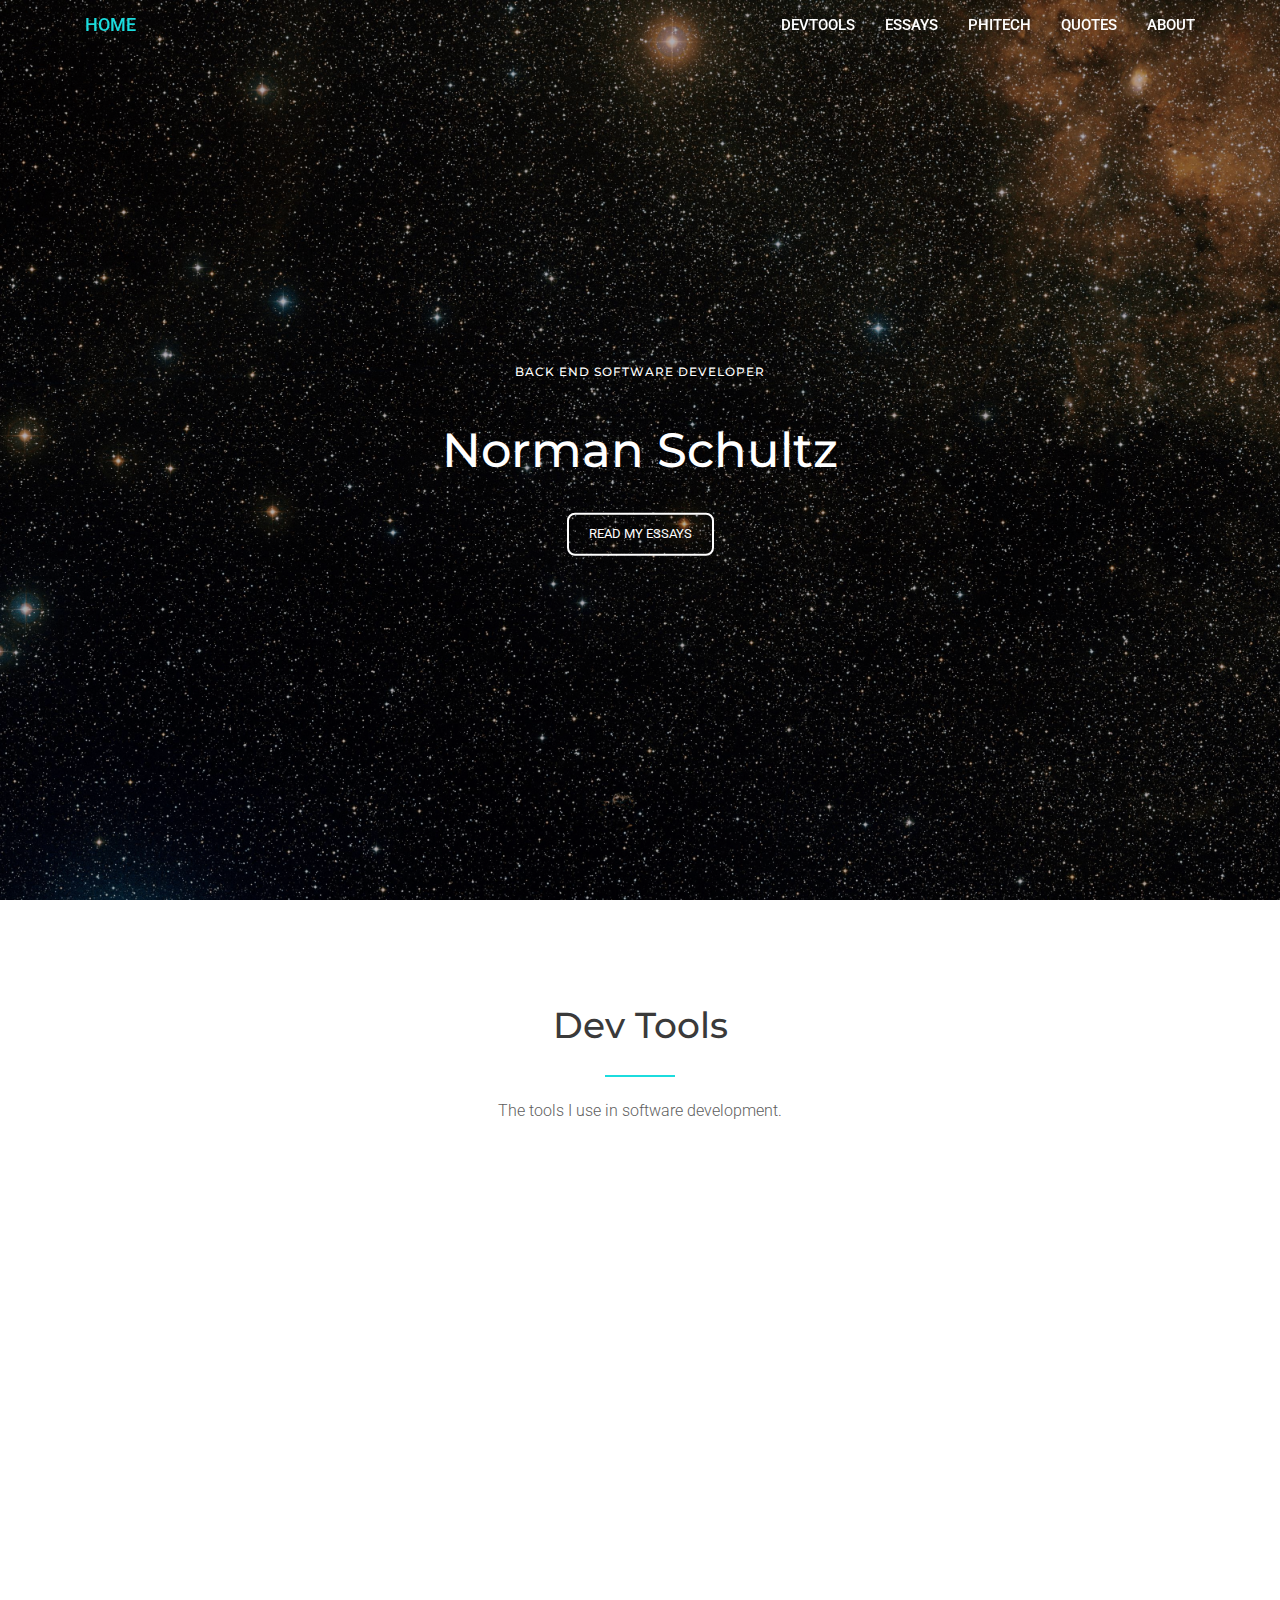
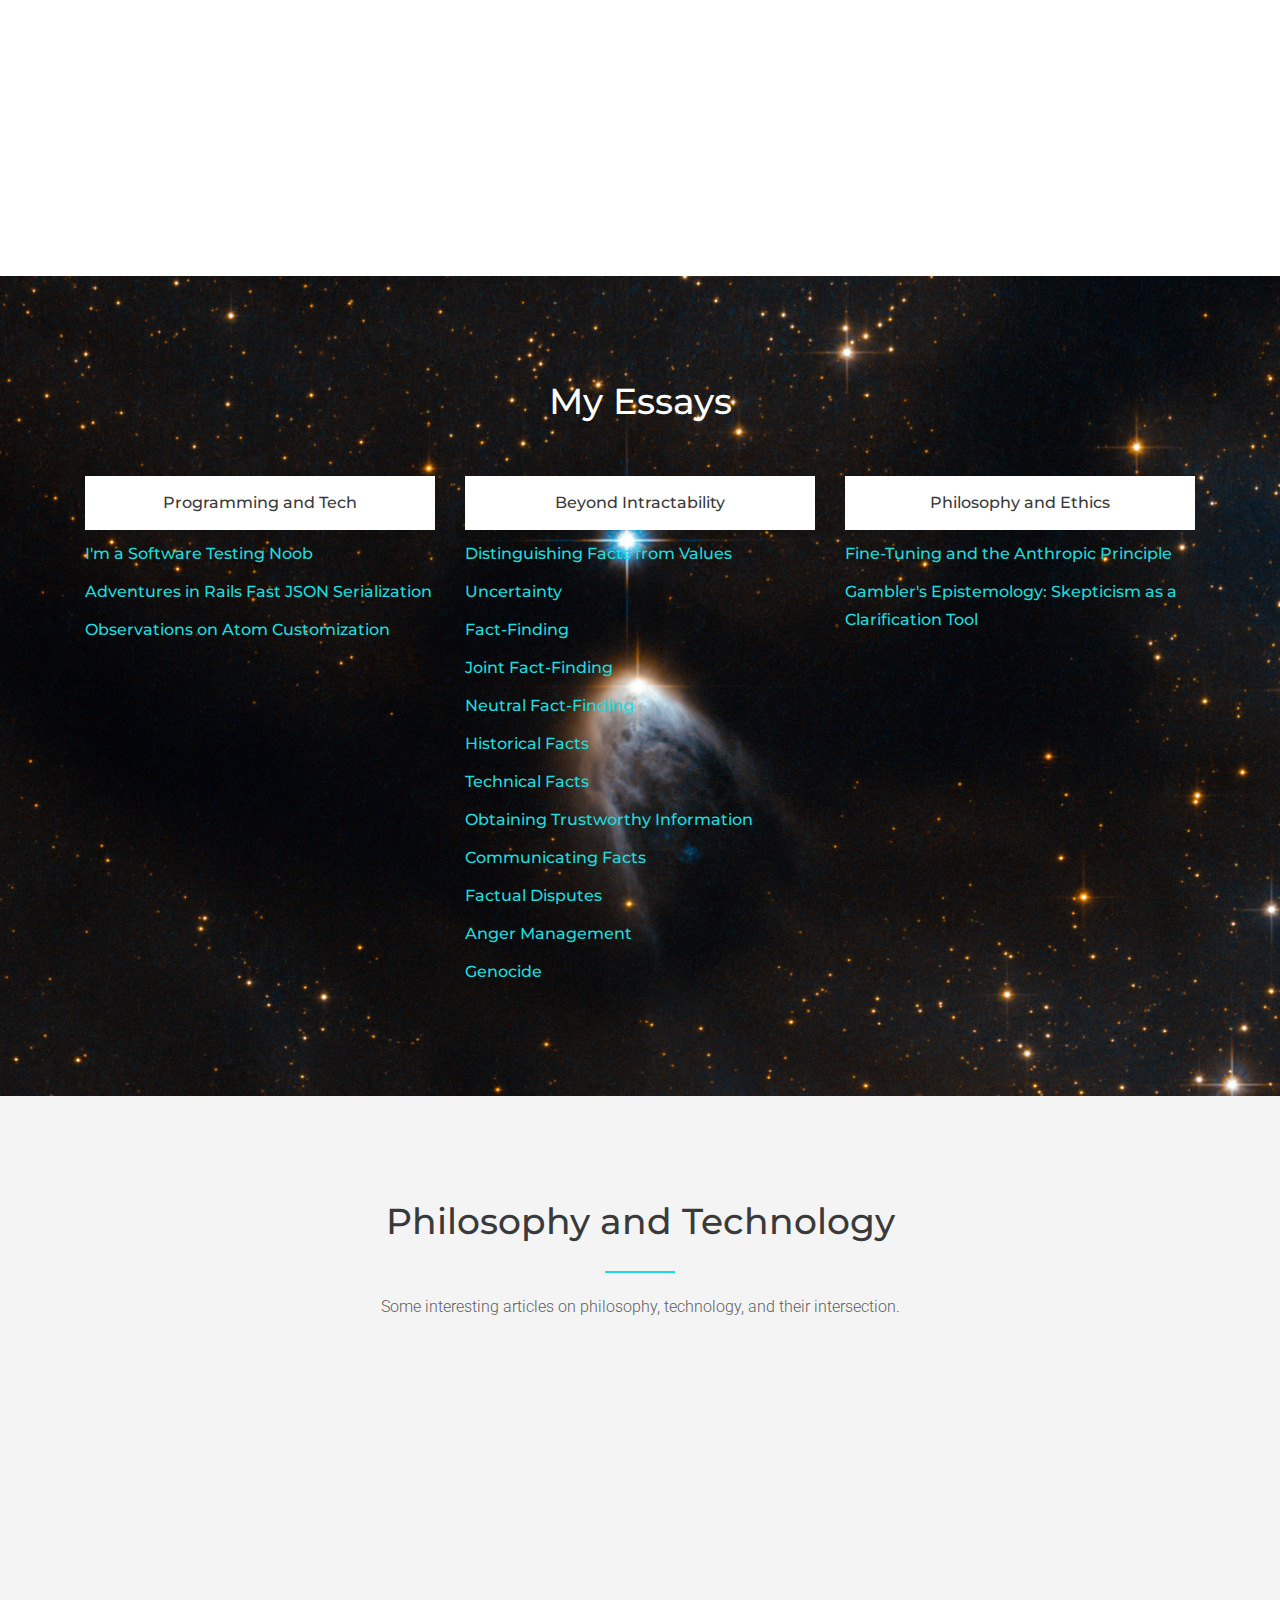
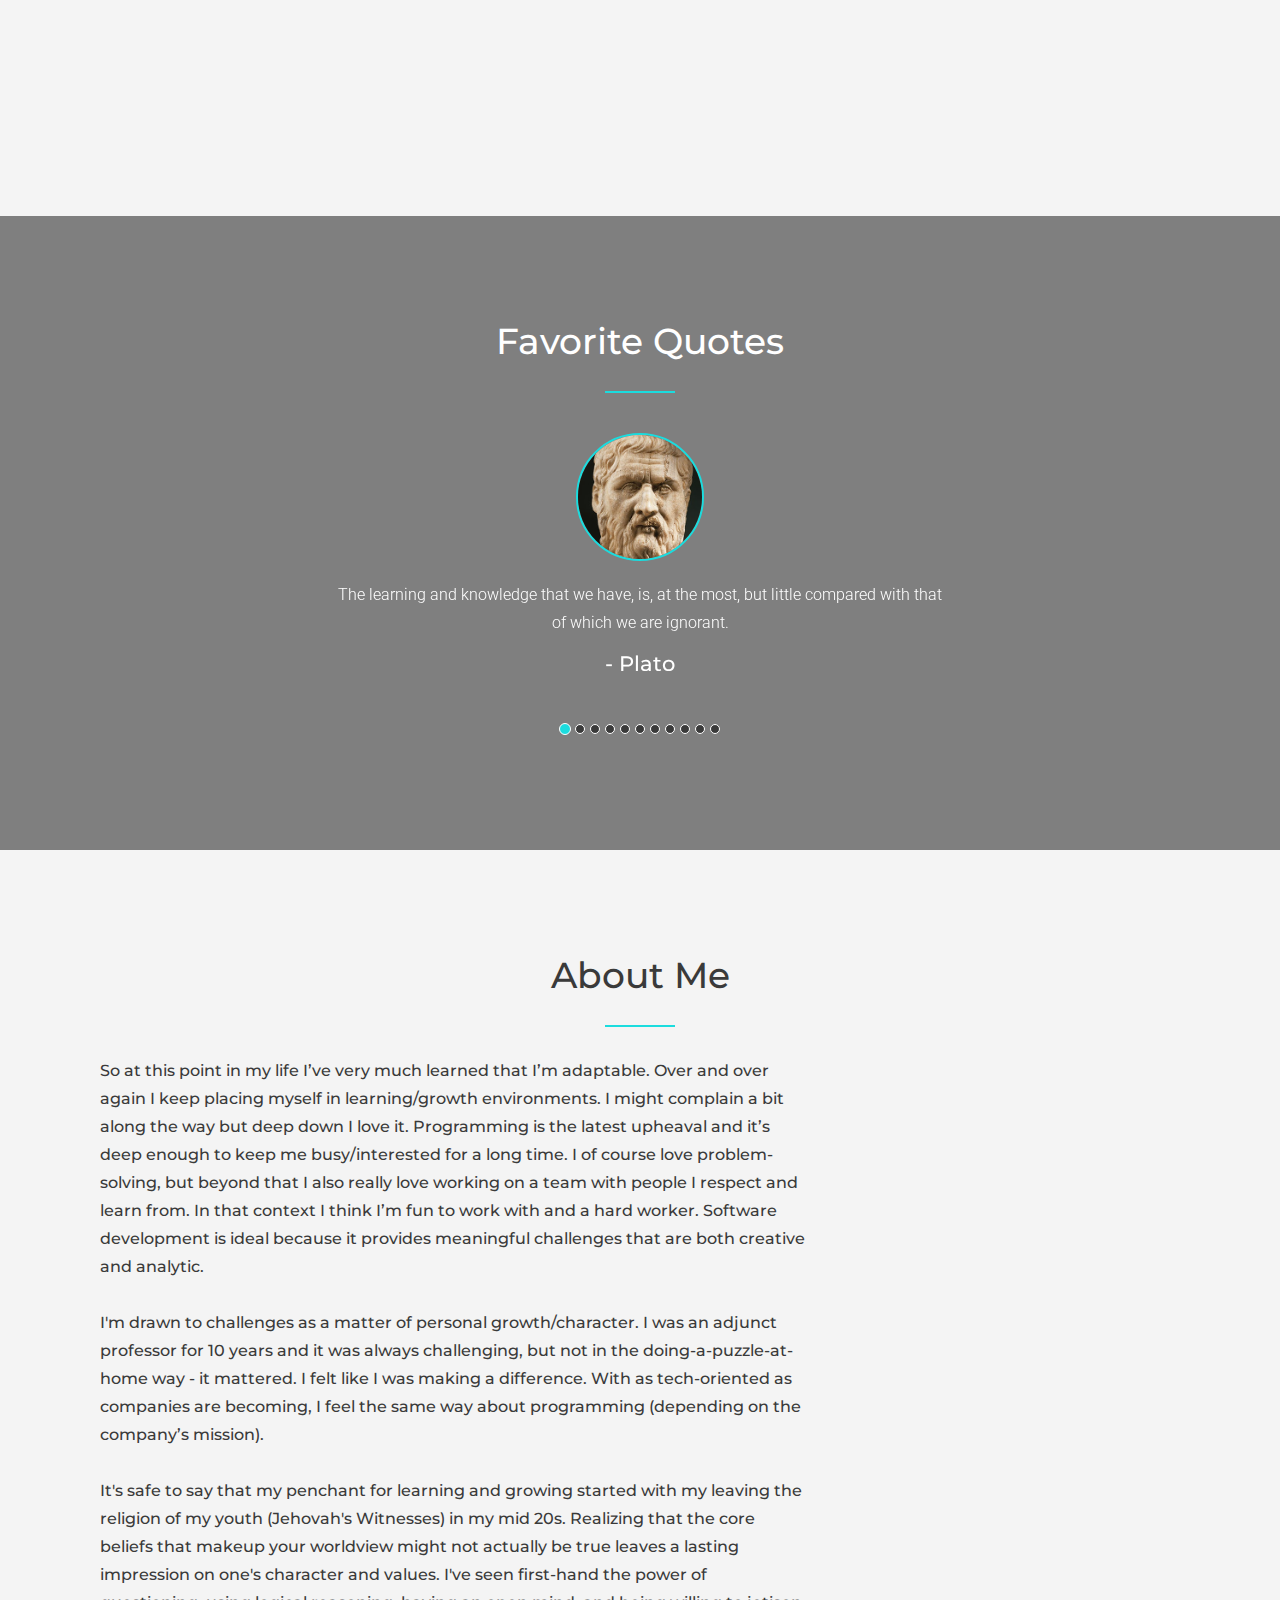
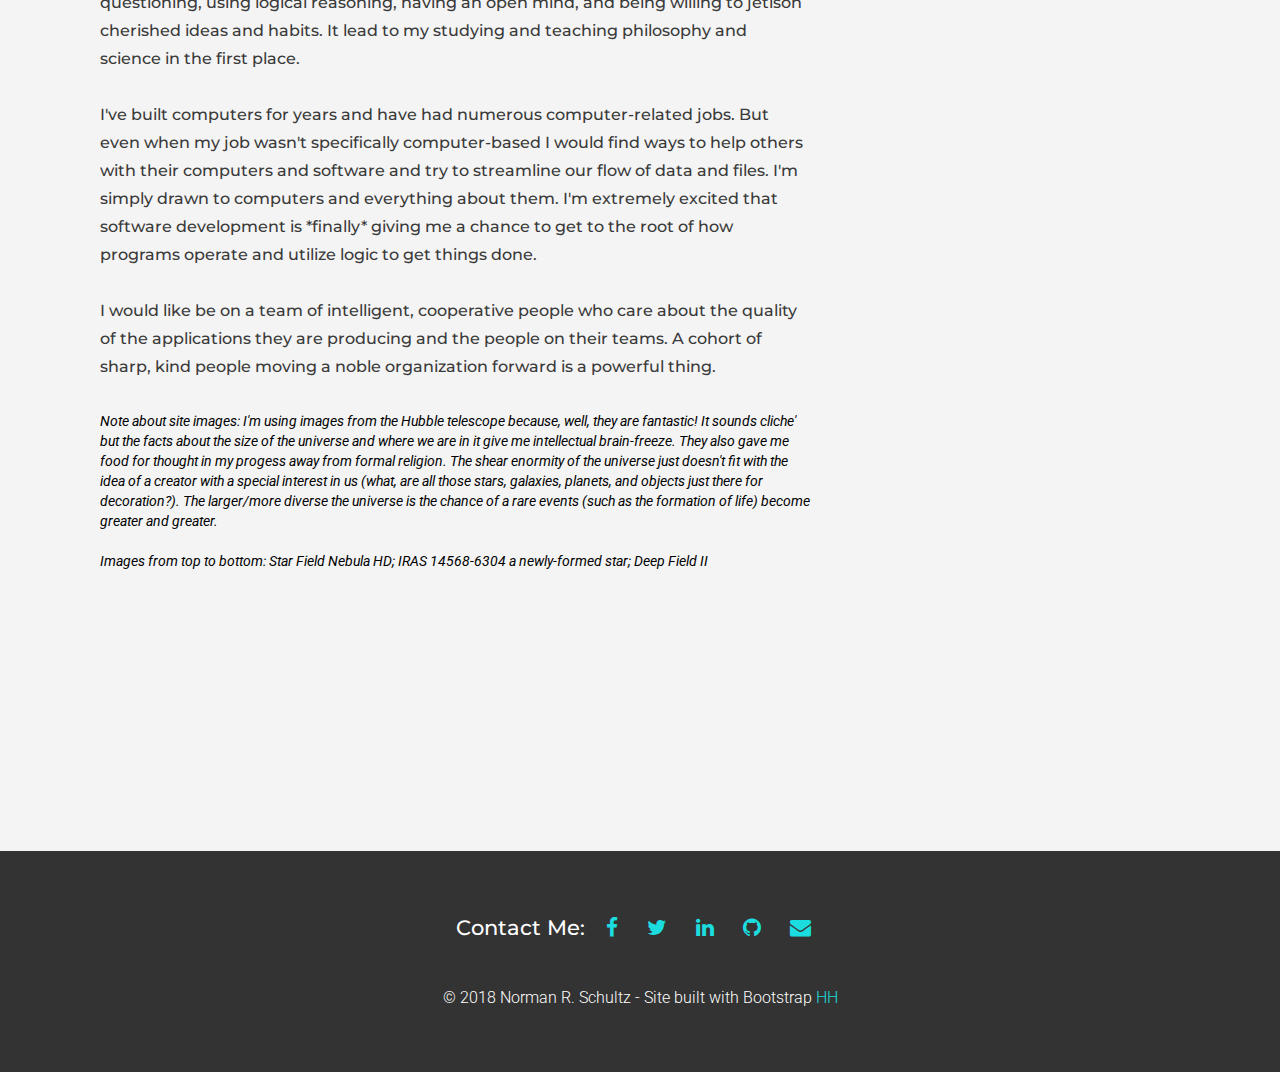
==== index.html @ 17f00b4a "Update index.html" ====
<!DOCTYPE html>
<html lang="en">
  <head>
    <meta charset="utf-8">
    <meta http-equiv="X-UA-Compatible" content="IE=edge">
    <meta name="viewport" content="width=device-width, initial-scale=1">
    <meta name="format-detection" content="telephone=no">
    <!-- The above 3 meta tags *must* come first in the head; any other head content must come *after* these tags -->
    <title>Norman Schultz</title>
    <link rel="apple-touch-icon" sizes="180x180" href="favicon/n.ico">
    <link rel="icon" type="image/png" sizes="32x32" href="favicon/n.ico">
    <link rel="icon" type="image/png" sizes="16x16" href="favicon/n.ico">
    <link rel="manifest" href="favicon/site.webmanifest">
    <link rel="mask-icon" href="favicon/safari-pinned-tab.svg" color="#5bbad5">
    <link rel="shortcut icon" href="favicon/n.ico">
    <meta name="msapplication-TileColor" content="#da532c">
    <meta name="msapplication-config" content="favicon/browserconfig.xml">
    <meta name="theme-color" content="#ffffff">
    <link href="css/bootstrap.min.css" rel="stylesheet">
    <link href="css/styles.css" rel="stylesheet">
    <link href="css/custom.css" rel="stylesheet">
    <link href="https://fonts.googleapis.com/css?family=Montserrat:300,400,500,600,700%7cRoboto:300,400" rel="stylesheet">
    <link href="https://maxcdn.bootstrapcdn.com/font-awesome/4.7.0/css/font-awesome.min.css" rel="stylesheet" integrity="sha384-wvfXpqpZZVQGK6TAh5PVlGOfQNHSoD2xbE+QkPxCAFlNEevoEH3Sl0sibVcOQVnN" crossorigin="anonymous">
    <link rel="stylesheet" href="https://cdnjs.cloudflare.com/ajax/libs/animate.css/3.5.2/animate.min.css">
    <!-- HTML5 shim and Respond.js for IE8 support of HTML5 elements and media queries -->
    <!-- WARNING: Respond.js doesn't work if you view the page via file:// -->
    <!--[if lt IE 9]>
    <script src="https://oss.maxcdn.com/html5shiv/3.7.3/html5shiv.min.js"></script>
    <script src="https://oss.maxcdn.com/respond/1.4.2/respond.min.js"></script>
    <![endif]-->
  </head>
  <body>
    <nav class="navbar navbar-inverse navbar-fixed-top">
      <div class="container">
        <!-- Brand and toggle get grouped for better mobile display -->
        <div class="navbar-header">
          <button type="button" class="navbar-toggle collapsed" data-toggle="collapse" data-target="#bs-example-navbar-collapse-1" aria-expanded="false">
          <span class="sr-only">Toggle navigation</span>
          <span class="icon-bar"></span>
          <span class="icon-bar"></span>
          <span class="icon-bar"></span>
          </button>
          <a class="navbar-brand active" id="homelink" href="#banner"> HOME</a>
        </div>
        <!-- Collect the nav links, forms, and other content for toggling -->
        <div class="collapse navbar-collapse" id="bs-example-navbar-collapse-1">
          <ul class="nav navbar-nav navbar-right">
            <li><a href="#dev">DevTools</a></li>
            <li><a href="#work">Essays</a></li>
            <li><a href="#PhiTech">PhiTech</a></li>
            <li><a href="#quotes">Quotes</a></li>
            <li><a href="#about">About</a></li>
          </ul>
        </div>
        <!-- /.navbar-collapse -->
      </div>
      <!-- /.container -->
    </nav>
    <span id="banner"></span>
    <section class="banner">
      <div class="jumbotron">
        <div class="container">
          <div class="content">
            <h5>Back end software developer</h5>
            <h1>Norman Schultz</h1>
            <a href="#work" class="btn btn-outline">Read My Essays</a>
          </div>
        </div>
      </div>
    </section>
    <span class="anchor" id="dev"></span>
    <section class="services">
      <div class="container padding-2x">
        <div class="row text-wrap">
          <div class="col-sm-12">
            <h3 class="text-center">Dev Tools</h3>
            <hr>
            <p class="text-center">The tools I use in software development.
            </p>
          </div>
        </div>
        <div class="row service-boxes">
          <div class="col-sm-12 col-md-6 col-lg-3">
            <div class="box wow fadeInUp" data-wow-duration="400ms" data-wow-offset="10">
              <img class="imgicon" src="images/minitest.png" alt="Minitest"/>
              <h6><a href="https://github.com/seattlerb/minitest" target="_blank">Minitest</a></h6>
              <p>The underrated underdog of ruby testing frameworks. Minitest is surprisingly flexible and powerful.</p>
            </div>
          </div>
          <div class="col-sm-12 col-md-6 col-lg-3">
            <div class="box wow fadeInUp" data-wow-duration="800ms" data-wow-offset="10">
              <img class="imgicon" src="images/ruby.png" alt="Ruby"/>
              <h6><a href="https://www.ruby-lang.org/en/" target="_blank">Ruby</a></h6>
              <p>My first programming language (well, after BASIC but that was a very long time ago...)</p>
            </div>
          </div>
          <div class="col-sm-12 col-md-6 col-lg-3">
            <div class="box wow fadeInUp" data-wow-duration="1.2s" data-wow-offset="10">
              <img class="imgicon" src="images/rails.png" alt="Rails"/>
              <h6><a href="https://rubyonrails.org/" target="_blank">Rails</a></h6>
              <p>The web development framework much-loved by startups for medium-scale web apps.</p>
            </div>
          </div>
          <div class="col-sm-12 col-md-6 col-lg-3">
            <div class="box wow fadeInUp" data-wow-duration="1.6s" data-wow-offset="10">
              <img class="imgicon" src="images/javascript.png" alt="JavaScript"/>
              <h6><a href="https://www.javascript.com/" target="_blank">JavaScript</a></h6>
              <p>The easily-published, ubiquitous Swiss Army knife of programming languages.</p>
            </div>
          </div>
          <div class="col-sm-12 col-md-6 col-lg-3">
            <div class="box wow fadeInUp" data-wow-duration="1.6s" data-wow-offset="10">
              <img class="imgicon" src="images/github.png" alt="GitHub"/>
              <h6><a href="https://github.com/" target="_blank">GitHub</a></h6>
              <p>The place to collaborate and deploy programming projects. Sharing is caring.</p>
            </div>
          </div>
          <div class="col-sm-12 col-md-6 col-lg-3">
            <div class="box wow fadeInUp" data-wow-duration="1.6s" data-wow-offset="10">
              <img class="imgicon" src="images/stackoverflow.png" alt="StackOverflow"/>
              <h6><a href="https://stackoverflow.com/" target="_blank">Stack Overflow</a></h6>
              <p>An insane amount of answers and tips on coding methodology.</p>
            </div>
          </div>
          <div class="col-sm-12 col-md-6 col-lg-3">
            <div class="box wow fadeInUp" data-wow-duration="1.6s" data-wow-offset="10">
              <img class="imgicon" src="images/vscodebw.png" alt="VS Code"/>
              <h6><a href="https://code.visualstudio.com/" target="_blank">VS Code</a></h6>
              <p>My choice of source-code editors. Highly customizable and fast.</p>
            </div>
          </div>
          <div class="col-sm-12 col-md-6 col-lg-3">
            <div class="box wow fadeInUp" data-wow-duration="1.6s" data-wow-offset="10">
              <img class="imgicon" src="images/slack.png" alt="Slack"/>
              <h6><a href="https://slack.com/" target="_blank">Slack</a></h6>
              <p>You don't email, text, or message programmers - you "slack" them.</p>
            </div>
          </div>
        </div>
      </div>
    </section>
    <span class="anchor" id="work"></span>
    <section class="work">
      <div class="container padding-2x">
        <div class="row text-wrap">
          <div class="col-sm-12">
            <h3 class="text-center white">My Essays</h3>
          </div>
        </div>
        <div class="row work-items">
          <div class="col-md-6 col-lg-4">
            <div class="fillheader" >
            <h6 style="background-color: white;">Programming and Tech</h6>
            </div>
            <h6><a href="https://medium.com/@normanrs/im-a-software-testing-noob-f36ada579aef" target="_blank">I'm a Software Testing Noob </a></h6>
            <h6><a href="https://medium.com/@normanrs/adventures-in-rails-fast-json-serialization-90aa096f5e4a" target="_blank">Adventures in Rails Fast JSON Serialization </a></h6>
            <h6><a href="https://medium.com/@normanrs/observations-on-atom-customization-e033826d2c67" target="_blank">Observations on Atom Customization </a></h6>
          </div>
          <div class="col-md-6 col-lg-4">
            <div class="fillheader">
            <h6 style="background-color: white;">Beyond Intractability</h6>
            </div>
            <h6><a href="https://www.beyondintractability.org/essay/facts_values" target="_blank">Distinguishing Facts from Values </a></h6>
            <h6><a href="https://www.beyondintractability.org/essay/fact_finding_limits" target="_blank">Uncertainty </a></h6>
            <h6><a href="https://www.beyondintractability.org/essay/fact-finding" target="_blank">Fact-Finding </a></h6>
            <h6><a href="https://www.beyondintractability.org/essay/joint-fact-finding" target="_blank">Joint Fact-Finding </a></h6>
            <h6><a href="https://www.beyondintractability.org/essay/neutral-fact-finding" target="_blank">Neutral Fact-Finding </a></h6>
            <h6><a href="https://www.beyondintractability.org/essay/historical-facts" target="_blank">Historical Facts </a></h6>
            <h6><a href="https://www.beyondintractability.org/essay/technical_facts%20" target="_blank">Technical Facts </a></h6>
            <h6><a href="https://www.beyondintractability.org/essay/obtaining-trustworthy-info" target="_blank">Obtaining Trustworthy Information </a></h6>
            <h6><a href="https://www.beyondintractability.org/essay/communicating-facts" target="_blank">Communicating Facts </a></h6>
            <h6><a href="https://www.beyondintractability.org/essay/factual_disputes" target="_blank">Factual Disputes </a></h6>
            <h6><a href="https://www.beyondintractability.org/coreknowledge/anger-management" target="_blank">Anger Management </a></h6>
            <h6><a href="https://www.beyondintractability.org/essay/war_crimes_genocide" target="_blank">Genocide </a></h6>
          </div>
          <div class="col-md-6 col-lg-4">
            <div class="fillheader">
            <h6 style="background-color: white;">Philosophy and Ethics</h6>
            </div>
            <h6><a href="https://fliphtml5.com/vxfu/elik" target="_blank">Fine-Tuning and the Anthropic Principle </a></h6>
            <h6><a href="docs/schultz_gamblers_epistemology.pdf" target="_blank">Gambler's Epistemology: Skepticism as a Clarification Tool</a></h6>
          </div>
        </div>
      </div>
    </section>
    <span class="anchor" id="PhiTech"></span>
    <section class="team">
      <div class="container padding-2x">
        <div class="row text-wrap">
          <div class="col-sm-12">
            <h3 class="text-center">Philosophy and Technology</h3>
            <hr>
            <p class="text-center">Some interesting articles on philosophy, technology, and their intersection.
            </p>
          </div>
        </div>
        <div class="row team-boxes">
          <div class="col-sm-12 col-md-6 col-lg-3">
            <div class="box wow fadeInUp" data-wow-duration="400ms" data-wow-offset="10">
              <img src="images/bigdata.jpg" alt="Earth Science" />
              <h6>Privacy and Big Data</h6>
              <p><a href="https://plato.stanford.edu/entries/it-privacy/" target="_blank">Privacy and Information Technology</a><i> Standford Encyclopedia of Philosophy</i><br>
                <a href="https://scholarship.law.upenn.edu/faculty_scholarship/1716/" target="_blank">Protecting One's Own Privacy in a Big Data Economy</a><i> Anita L. Allen, University of Pennsylvania Carey Law School</i><br>
                <a href="https://www.philosophytalk.org/blog/end-privacy" target="_blank">The End of Privacy</a><i> Kenneth Taylor, Stanford University</i>
              </p>
            </div>
          </div>
          <div class="col-sm-12 col-md-6 col-lg-3">
            <div class="box wow fadeInUp" data-wow-duration="800ms" data-wow-offset="10">
              <img src="images/algorithm2.jpg" alt="Earth Science" />
              <h6>Algorithms</h6>
              <p><a href="https://www.vox.com/technology/2018/10/1/17882340/how-algorithms-control-your-life-hannah-fry" target="_blank">How algorithms are controlling your life</a><i> Sean Illing, Vox</i><br>
                <a href="https://www.philosophytalk.org/blog/ethics-algorithms" target="_blank">The Ethics of Algorithms</a><i> Kenneth Taylor, Stanford University</i>
                <a href="https://hbr.org/2020/10/algorithms-are-making-economic-inequality-worse" target="_blank">Algorithms Are Making Economic Inequality Worse</a><i> Mike Walsh, Harvard Business Review</i>
              </p>
            </div>
          </div>
          <div class="col-sm-12 col-md-6 col-lg-3">
            <div class="box wow fadeInUp" data-wow-duration="1.2s" data-wow-offset="10">
              <img src="images/intproperty.jpg" alt="Ethics" />
              <h6>Intellectual Property</h6>
              <p><a href="https://plato.stanford.edu/entries/intellectual-property/" target="_blank">Intellectual Property</a><i> Standford Encyclopedia of Philosophy</i><br>
                <a href="https://www.gnu.org/philosophy/not-ipr.en.html" target="_blank">Did You Say “Intellectual Property”? It's a Seductive Mirage</a><i> Richard M. Stallman, GNU.org</i>
              </p>
            </div>
          </div>
          <div class="col-sm-12 col-md-6 col-lg-3">
            <div class="box wow fadeInUp" data-wow-duration="1.6s" data-wow-offset="10">
              <img src="images/other.jpg" alt="Philosophy of Religion" />
              <h6>Misc Philosophy and Tech</h6>
              <p><a href="https://www.vox.com/the-highlight/2019/10/1/20887003/tech-technology-evolution-natural-inevitable-ethics" target="_blank">The biggest lie tech people tell themselves — and the rest of us</a><i> Rose Eveleth, Vox</i><br>
                <a href="https://www.theatlantic.com/technology/archive/2017/03/aristotle-computer/518697/" target="_blank">How Aristotle Created the Computer</a><i> Chris Dixon, The Atlantic</i>
              </p>
            </div>
          </div>
        </div>
      </div>
    </section>
    <span class="anchor" id="quotes"></span>
    <section class="testimonials">
      <div id="carousel-testimonials" class="carousel slide" data-ride="carousel">
        <div class="container-fluid padding-2x">
          <!-- Wrapper for slides -->
          <div class="row">
            <div class="col-xs-12">
              <h3 class="text-center">Favorite Quotes</h3>
              <hr>
            </div>
          </div>
          <div class="row">
            <div class="col-xs-10 col-xs-offset-1 col-sm-6 col-sm-offset-3">
              <div class="carousel-inner">
                <div class="item active">
                  <div class="carousel-content">
                    <img src="images/plato.jpg" alt="Plato" height="200" width="200" />
                    <p>The learning and knowledge that we have, is, at the most, but little compared with that of which we are ignorant.
                    </p>
                    <h5>- Plato</h5>
                  </div>
                </div>
                <div class="item">
                  <div class="carousel-content">
                    <img src="images/shaw.jpg" alt="Shaw" height="200" width="200" />
                    <p>The fact that a believer is happier than a skeptic is no more to the point than the fact that a drunken man is happier than a sober one.
                    </p>
                    <h5>- George Bernard Shaw</h5>
                  </div>
                </div>
                <div class="item">
                  <div class="carousel-content">
                    <img src="images/carroll.jpg" alt="Carroll" height="200" width="200" />
                    <p>Alice came to a fork in the road. "Which road do I take?" Cheshire Cat:"Where do you want to go?" "I don't know." "Then, it doesn't matter."
                    </p>
                    <h5>- Lewis Carroll</h5>
                  </div>
                </div>
                <div class="item">
                  <div class="carousel-content">
                    <img src="images/ockham.jpg" alt="Ockham" height="200" />
                    <p>It is vain to do with more what can be done with fewer. <div class="invisible"> spacer spacer spacer spacer spacer spacer spacer spacer spacer</div>
                    </p>
                    <h5>- William of Ockham</h5>
                  </div>
                </div>
                <div class="item">
                  <div class="carousel-content">
                    <img src="images/murrow.jpg" alt="Murrow" height="200" />
                    <p>The obscure we see eventually. The completely obvious, it seems, takes longer. <div class="invisible"> spacer spacer spacer spacer spacer spacer spacer spacer spacer</div>
                    </p>
                    <h5>- Edward R. Murrow</h5>
                  </div>
                </div>
                <div class="item">
                  <div class="carousel-content">
                    <img src="images/camus.jpg" alt="Camus" height="200" />
                    <p>The evil that is in the world almost always comes of ignorance, and good intentions may do as much harm as malevolence if they lack understanding.
                    </p>
                    <h5>- Albert Camus</h5>
                  </div>
                </div>
                <div class="item">
                  <div class="carousel-content">
                    <img src="images/galileo.jpg" alt="Galileo" height="200" />
                    <p>In questions of science, the authority of a thousand is not worth the humble reasoning of a single individual.
                    </p>
                    <h5>- Galileo Galilei</h5>
                  </div>
                </div>
                <div class="item">
                  <div class="carousel-content">
                    <img src="images/barry.jpg" alt="Barry" height="200" />
                    <p>In fact, when you get right down to it, almost every explanation Man came up with for *anything* until about 1926 was stupid.
                    </p>
                    <h5>- Dave Barry</h5>
                  </div>
                </div>
                <div class="item">
                  <div class="carousel-content">
                    <img src="images/gould.jpg" alt="Gould" height="200" />
                    <p>You can't prove by reason that an argument is hilarious. <div class="invisible"> spacer spacer spacer spacer spacer spacer spacer spacer spacer</div>
                    </p>
                    <h5>- Tim Gould</h5>
                  </div>
                </div>
                <div class="item">
                  <div class="carousel-content">
                    <img src="images/zen.jpg" alt="Zen" height="200" />
                    <p>Before enlightenment - chop wood, carry water. After enlightenment - chop wood, carry water. <div class="invisible"> spacer spacer spacer spacer spacer spacer</div>
                    </p>
                    <h5>- Zen proverb</h5>
                  </div>
                </div>
                <div class="item">
                  <div class="carousel-content">
                    <img src="images/russel.jpg" alt="Russell" height="200" />
                    <p>Fear is the main source of superstition, and one of the main sources of cruelty. To conquer fear is the beginning of wisdom.
                    </p>
                    <h5>- Bertrand Russell</h5>
                  </div>
                </div>
                <!-- Indicators -->
                <ol class="carousel-indicators">
                  <li data-target="#carousel-testimonials" data-slide-to="0" class="active"></li>
                  <li data-target="#carousel-testimonials" data-slide-to="1"></li>
                  <li data-target="#carousel-testimonials" data-slide-to="2"></li>
                  <li data-target="#carousel-testimonials" data-slide-to="3"></li>
                  <li data-target="#carousel-testimonials" data-slide-to="4"></li>
                  <li data-target="#carousel-testimonials" data-slide-to="5"></li>
                  <li data-target="#carousel-testimonials" data-slide-to="6"></li>
                  <li data-target="#carousel-testimonials" data-slide-to="7"></li>
                  <li data-target="#carousel-testimonials" data-slide-to="8"></li>
                  <li data-target="#carousel-testimonials" data-slide-to="9"></li>
                  <li data-target="#carousel-testimonials" data-slide-to="10"></li>
                </ol>
              </div>
            </div>
          </div>
        </div>
      </div>
    </section>
    <span class="anchor" id="about"></span>
    <section class="contact">
      <div class="container padding-2x">
        <div class="row text-wrap">
          <div class="col-sm-12">
            <h3 class="text-center">About Me</h3>
            <hr>
          </div>
        </div>
        <div class="row">
          <div class="col-sm-12">
            <div class="col-md-8 about">
              <h6>So at this point in my life I’ve very much learned that I’m adaptable. Over and over again I keep placing myself in learning/growth environments. I might complain a bit along the way but deep down I love it. Programming is the latest upheaval and it’s deep enough to keep me busy/interested for a long time.
                 I of course love problem-solving, but beyond that I also really love working on a team with people I respect and learn from. In that context I think I’m fun to work with and a hard worker. Software development is ideal because it provides meaningful challenges that are both creative and analytic.
                 <br><br>
                 I'm drawn to challenges as a matter of personal growth/character. I was an adjunct professor for 10 years and it was always challenging, but not in the doing-a-puzzle-at-home way - it mattered. I felt like I was making a difference. With as tech-oriented as companies are becoming, I feel the same way about programming (depending on the company’s mission).
                 <br><br>
                 It's safe to say that my penchant for learning and growing started with my leaving the religion of my youth (Jehovah's Witnesses) in my mid 20s. Realizing that the core beliefs that makeup your worldview might not actually be true leaves a lasting impression on one's character and values. I've seen first-hand the power of questioning, using logical reasoning, having an open mind, and being willing to jetison cherished ideas and habits. It lead to my studying and teaching philosophy and science in the first place.
                 <br><br>
                 I've built computers for years and have had numerous computer-related jobs. But even when my job wasn't specifically computer-based I would find ways to help others with their computers and software and try to streamline our flow of data and files. I'm simply drawn to computers and everything about them. I'm extremely excited that software development is *finally* giving me a chance to get to the root of how programs operate and utilize logic to get things done. <br></br>
                 I would like be on a team of intelligent, cooperative people who care about the quality of the applications they are producing and the people on their teams. A cohort of sharp, kind people moving a noble organization forward is a powerful thing. <br></h6><br>
                 <i class="about">Note about site images: I'm using images from the Hubble telescope because, well, they are fantastic! It sounds cliche' but the facts about the size of the universe and where we are in it give me intellectual brain-freeze. They also gave me food for thought in my progess away from formal religion. The shear enormity of the universe just doesn't fit with the idea of a creator with a special interest in us (what, are all those stars, galaxies, planets, and objects just there for decoration?). The larger/more diverse the universe is the chance of a rare events (such as the formation of life) become greater and greater.
                 <br><br>
                 Images from top to bottom: Star Field Nebula HD; IRAS 14568-6304 a newly-formed star; Deep Field II</i>
            </div>
            <div class="col-md-4">
              <div class="box wow fadeIn" data-wow-duration="1.0s" >
                <img src="images/norm-n-laura1.jpg" alt="Norm and Laura" />
                <p>Me and Laura</p>
              </div>
              <div class="box wow fadeIn" data-wow-duration="1.0s" >
                <img src="images/nremington.jpg" alt="Remington Rand Computer" />
                <p>Deutsches Museum in Munich</p>
              </div>
              <div class="box wow fadeIn" data-wow-duration="1.0s" >
                <img src="images/ns_rioja.jpg" alt="Rioja Wine Cellar" />
                <p>Wine Cellar in Rioja, Spain</p>
              </div>
            </div>
          </div>
        </div>
      </div>
    </section>
    <section class="footer">
      <div class="container">
        <div class="row">
          <div class="col-xs-12">
            <ul class="list-inline text-center margin-bottom">
              <li><h5 class="white">Contact Me: </h5></li>
              <li><a href="https://www.facebook.com/normanrs"><i class="fa fa-facebook"></i></a></li>
              <li><a href="https://twitter.com/normanrs"><i class="fa fa-twitter"></i></a></li>
              <li><a href="https://www.linkedin.com/in/normanrschultz/"><i class="fa fa-linkedin"></i></a></li>
              <li><a href="https://github.com/normanrs"><i class="fa fa-github"></i></a></li>
              <li><a href="mailto:normanrs@live.com"><i class="fa fa-envelope"></i></a></li>
            </ul>
            <p class="text-center">© 2018 Norman R. Schultz - Site built with Bootstrap <a href="http://hh-themes.com/" target="_blank">HH</a></p>
          </div>
        </div>
      </div>
      <div id="back-to-top"><i class="fa fa-arrow-circle-up"></i></div>
    </section>
    <!-- jQuery (necessary for Bootstrap's JavaScript plugins) -->
    <script src="https://ajax.googleapis.com/ajax/libs/jquery/1.12.4/jquery.min.js"></script>
    <!-- Include all compiled plugins (below), or include individual files as needed -->
    <script src="js/bootstrap.min.js"></script>
    <script src="js/jquery.matchHeight.js"></script>
    <script src="js/custom.js"></script>
    <script src="js/wow.js"></script>
    <script>
      new WOW().init();
    </script>
  </body>
</html>
---- css/styles.css ----
/*--------------------------------------- GENERAL STYLES -----------------------------------------*/
* {
    box-sizing: border-box;
}
html, body, .banner {
    height: 100%;
    width: 100%;
}
body {
    font-family: 'Roboto', sans-serif;
    -webkit-font-smoothing: antialiased;
    overflow-x:hidden;
}
.fillheader {
  padding: 3px;
  text-align: center;
  background: white;
  color: black;
  font-size: 8px;
}
.container {
    max-width: 1140px;
}
a {
    color: #1bdcde;
    text-decoration: none;
    cursor: pointer;
}
a:hover {
    color: #1bdcde;
    text-decoration: underline;
}
a:visited, a:active, a:focus {
     color:#1bdcde;
}
p, li {
    font-size: 16px;
    line-height: 28px;
    font-weight: 300;
    color: #5e5e5e;
}
h1, h2, h3, h4, h5, h6 {
    margin: 10px 0;
    color: #3a3a3a;
    font-family: 'Montserrat', sans-serif;
}
h1 {
    font-size: 54px;
    line-height: 73px;
}
h2 {
    font-size: 48px;
    line-height: 65px;
}
h3 {
    font-size: 36px;
    line-height: 50px;
    margin: 0 0 25px 0;
}
h4 {
    font-size: 28px;
    line-height: 41px;
}
h5 {
    font-size: 21px;
    line-height: 33px;
}
h6 {
    font-size:16px;
    line-height:28px;
}
li {
    list-style-type: none;
}
img {
    width: 100%;
    height: auto;
}
.btn {
    background: #1bdcde;
    color: #ffffff;
    border-radius: 8px;
    padding: 10px 20px;
    font-size: 13px;
    text-transform: uppercase;
    transition:all 300ms ease-out;
}
.btn:hover {
    color: #ffffff;
    background: #1bdcde;
}
.btn:visited, .btn:active, .btn:focus {
     color:#ffffff;
}
.btn-outline {
    border: 2px solid #ffffff;
    background: transparent;
    color: #ffffff;
}
.btn-outline:hover {
    background: #fff;
    color: #1bdcde;
}
.btn-outline:visited, .btn-outline:active, .btn-outline:focus {
     color: #ffffff;
}
hr {
    height: 2px;
    width: 70px;
    text-align: center;
    position: relative;
    background: #1bdcde;
    margin: 0 auto;
    margin-bottom: 0px;
    margin-bottom: 20px;
    border: 0;
}
#back-to-top {
    position: fixed;
    bottom: 0;
    right: 0;
    display: inline-block;
    padding: 1em;
    margin: 1em;
}
#back-to-top i {
    font-size: 48px;
    color: #1bdcde;
    -webkit-transition: all 300ms ease-out;
    -moz-transition: all 300ms ease-out;
    -ms-transition: all 300ms ease-out;
    -o-transition: all 300ms ease-out;
    transition: all 300ms ease-out;
    opacity: .6;
}
#back-to-top i:hover {
    color: #1bdcde;
    opacity: 1;
}
#back-to-top i:hover {
    cursor: pointer;
}
/*--------------------------------------- UTILITY CLASSES ----------------------------------------*/
.padding {
    padding-top: 50px;
    padding-bottom: 50px;
}
.padding-lg {
    padding-top: 75px;
    padding-bottom: 75px;
}
.padding-2x {
    padding-top: 100px;
    padding-bottom: 100px;
}
.padding-3x {
    padding-top: 150px;
    padding-bottom: 150px;
}
.noPadding {
    padding: 0!important;
}
.padding-top {
    padding-top: 50px;
}
.padding-bottom {
    padding-bottom: 50px;
}
.padding-top-2x {
    padding-top:100px;
}
.padding-bottom-2x {
    padding-bottom:100px;
}
.margin-bottom {
    margin-bottom:30px;
}
.anchor {
    display: block;
    height: 50px;
    /*same height as header*/
    margin-top: -50px;
    /*same height as header*/
    visibility: hidden;
}
.text-wrap {
    max-width:768px;
    margin:0 auto;
    display:block;
}
/*--------------------------------------- NAVIGATION ---------------------------------------------*/
nav.navbar-inverse {
    background: transparent;
    border-bottom: none;
}
nav .navbar-brand {
    color:#1bdcde!important;
}
nav .navbar-collapse {
    background: #3a3a3a;
}
nav a {
    font-size: 15px;
    -webkit-transition: all 0.3s ease;
    transition: all 0.3s ease;
    color: #fff!important;
    font-weight: 500;
    text-transform:uppercase;
}
nav.shrink {
    background: #fff;
}
nav.shrink .navbar-brand {
    color:#1bdcde!important;
}
nav.shrink .navbar-toggle {
    background:#1bdcde;
}
nav.shrink a {
    color:#535353!important;
}
nav a.active {
    color:#1bdcde!important;
}
/*--------------------------------------- BANNER -------------------------------------------------*/
.banner {
    background: url(../images/space.jpg) no-repeat center center;
    background-size: cover;
    box-shadow: 0px 0px 0px 2038px rgba(0, 0, 0, 0.30) inset;
    margin-bottom: 0;
}
.banner .jumbotron {
    padding: 0;
}
.banner .container {
    max-width:1100px;
}
.banner .content {
    position: absolute;
    top: 50%;
    left:50%;
    transform: translate(-50%, -50%);
    text-align:center;
    width:80%;
}
.banner .content h1 {
    font-size:36px;
    line-height:50px;
}
.banner .content h5 {
    display:none;
}
.banner .content h1, .banner .content h5 {
    color: #fff;
    margin-bottom:30px;
}
/*--------------------------------------- SERVICES -----------------------------------------------*/
.services .service-boxes {
    margin-top:25px;
}
.services .service-boxes .box {
    text-align:center;
    padding:30px;
    border:1px solid #dddddd;
    border-radius:4px;
    margin-bottom:30px;
}
.services .service-boxes .box .circle-icon {
    border: 2px solid #1bdcde;
    background:#1bdcde;
    color: #fff;
    width: 60px;
    height: 60px;
    border-radius: 50%;
    text-align: center;
    line-height: 60px;
    vertical-align: middle;
    margin-bottom: 30px;
    font-size: 32px;
}
/*--------------------------------------- WORK ---------------------------------------------------*/
.work {
  background: url(../images/hstarborn.jpg) no-repeat center center;
  background-size: cover;
}
.work .work-items {
    margin-top:25px;
    /* padding:15px; */
}
.work .item-wrap {
    position: relative;
    margin-bottom: 30px;
}
.work .item-wrap .overlay {
    position: absolute;
    left: 0;
    top: 0;
    width: 100%;
    height: 100%;
    opacity: 0;
    -moz-opacity: 0;
    filter: alpha(opacity=0);
    -webkit-transition: opacity 0.3s ease-in-out;
    -moz-transition: opacity 0.3s ease-in-out;
    -o-transition: opacity 0.3s ease-in-out;
    transition: opacity 0.3s ease-in-out;
    background: #1bdcde;
    background: rgba(27, 220, 222, .9);
}
.work .item-wrap:hover .overlay, .work .item-wrap:hover .link-icon {
    opacity: 1;
}
.work .item-wrap .link-icon {
    display: block;
    color: #fff;
    height: 30px;
    width: 30px;
    font-size: 18px;
    line-height: 30px;
    text-align: center;
    opacity: 0;
    -moz-opacity: 0;
    filter: alpha(opacity=0);
    -webkit-transition: opacity 0.3s ease-in-out;
    -moz-transition: opacity 0.3s ease-in-out;
    -o-transition: opacity 0.3s ease-in-out;
    transition: opacity 0.3s ease-in-out;
    position: absolute;
    top: 50%;
    left: 50%;
    margin-left: -15px;
    margin-top: -15px;
}
.modal .modal-content {
    border-radius:0px;
}
.modal .modal-content .modal-title {
    float: left;
}
.modal .modal-content img {
    padding: 1px;
}
/*--------------------------------------- ABOUT US -----------------------------------------------*/
.about .about-container {
    background: url(../images/about.png);
    background-size: cover;
    background-repeat: no-repeat;
    background-position:center center;
    min-height: 600px;
}
.about .about-info {
    padding: 50px 16px;
    background-color: #ffffff;
    color: #5e5e5e;
    height: auto;
}
.about .about-info h5 {
    color: #1bdcde;
}
.about .about-info .fa {
    padding-right: 8px;
    color:#1bdcde;
}
/*--------------------------------------- TEAM ---------------------------------------------------*/
.team {
    background:#f4f4f4;
}
.team .team-boxes {
    margin-top:25px;
}
.team .team-boxes .box {
    text-align:center;
    margin-bottom:30px;
}
.team .team-boxes img {
    max-width:250px;
}
/*--------------------------------------- TESTIMONIALS -------------------------------------------*/
.testimonials {
    text-align:center;
}
.testimonials #carousel-testimonials {
    background: url('../images/testimonials-bg.jpg');
    background-repeat:no-repeat;
    background-size:cover;
    background-attachment: initial;
    box-shadow: 0px 0px 0px 2038px rgba(0, 0, 0, 0.50) inset;
}
.testimonials h3 {
    color:#fff;
}
.testimonials img {
    width:128px;
    height:128px;
    margin:20px auto;
    display:block;
    border:2px solid #1bdcde;
    border-radius:50%;
}
.testimonials .carousel-content h5 {
    color:#fff;
}
.testimonials .carousel-content p {
    color:#fff;
}
.testimonials .carousel-indicators {
    position: static;
    bottom: 0;
    left: 0;
    right:0;
    z-index: initial;
    width: 100%;
    padding-top:30px;
    padding-left: 0;
    margin-left: 0;
    text-align: center;
    list-style: none;
}
.testimonials .carousel-indicators li {
    background-color:#3a3a3a;
}
.testimonials .carousel-indicators li.active {
    background-color: #1bdcde;
}
/*--------------------------------------- CONTACT ------------------------------------------------*/
.contact {
    background: #f4f4f4;
    text-align: center;
    color: #fff;
}
.contact form {
    padding:30px 0 75px 0;
}
.contact form input {
     height:44px;
}
.contact .box {
    margin-bottom:30px;
}
.contact .box .fa {
    font-size: 24px;
    color:#3a3a3a;
}
.contact .box h6 {
    text-transform:uppercase;
}
.contact .box p {
    color: #535353;
}
/*--------------------------------------- FOOTER -------------------------------------------------*/
.footer {
    padding: 50px 0;
    background: #333333;
}
.footer .fa {
    font-size:21px;
    margin:0 8px;
}
.footer p {
    color: #fff;
}
/*--------------------------------------- RESPONSIVE STYLES --------------------------------------*/
@media (min-width: 768px) {
    nav .navbar-collapse {
        background: transparent;
    }
    .banner .content {
        width:50%;
    }
    .banner .content h1 {
        font-size:48px;
        line-height:65px;
    }
    .banner .content h5 {
        display:block;
        font-size:12px;
        letter-spacing:1px;
        font-weight:500;
        text-transform:uppercase;
    }
    .about .about-info {
        padding:64px;
    }
    .testimonials #carousel-testimonials {
        background-attachment: fixed;
    }
}
@media (min-width: 1200px) {
    .services .service-boxes .box {
        margin-bottom:0px;
    }
    .team .team-boxes .box {
        margin-bottom:0px;
    }
    .contact .box {
        margin-bottom:0px;
    }
}
---- css/custom.css ----
/* Your styles go here */
.imgicon {
    position: relative;
    float: center;
    width:  90px;
    height: 90px;
    background-position: 50% 50%;
    background-repeat:   no-repeat;
    background-size:     cover;
}

.navbar-brand {
  font-weight: 500;
}

.nav {
  font-weight: 500;
}

.invisible {
  height: 13.5pt;
  color: #000;
}

.white {
  color: white;
}

.about {
  text-align: left;
  color: black;
}
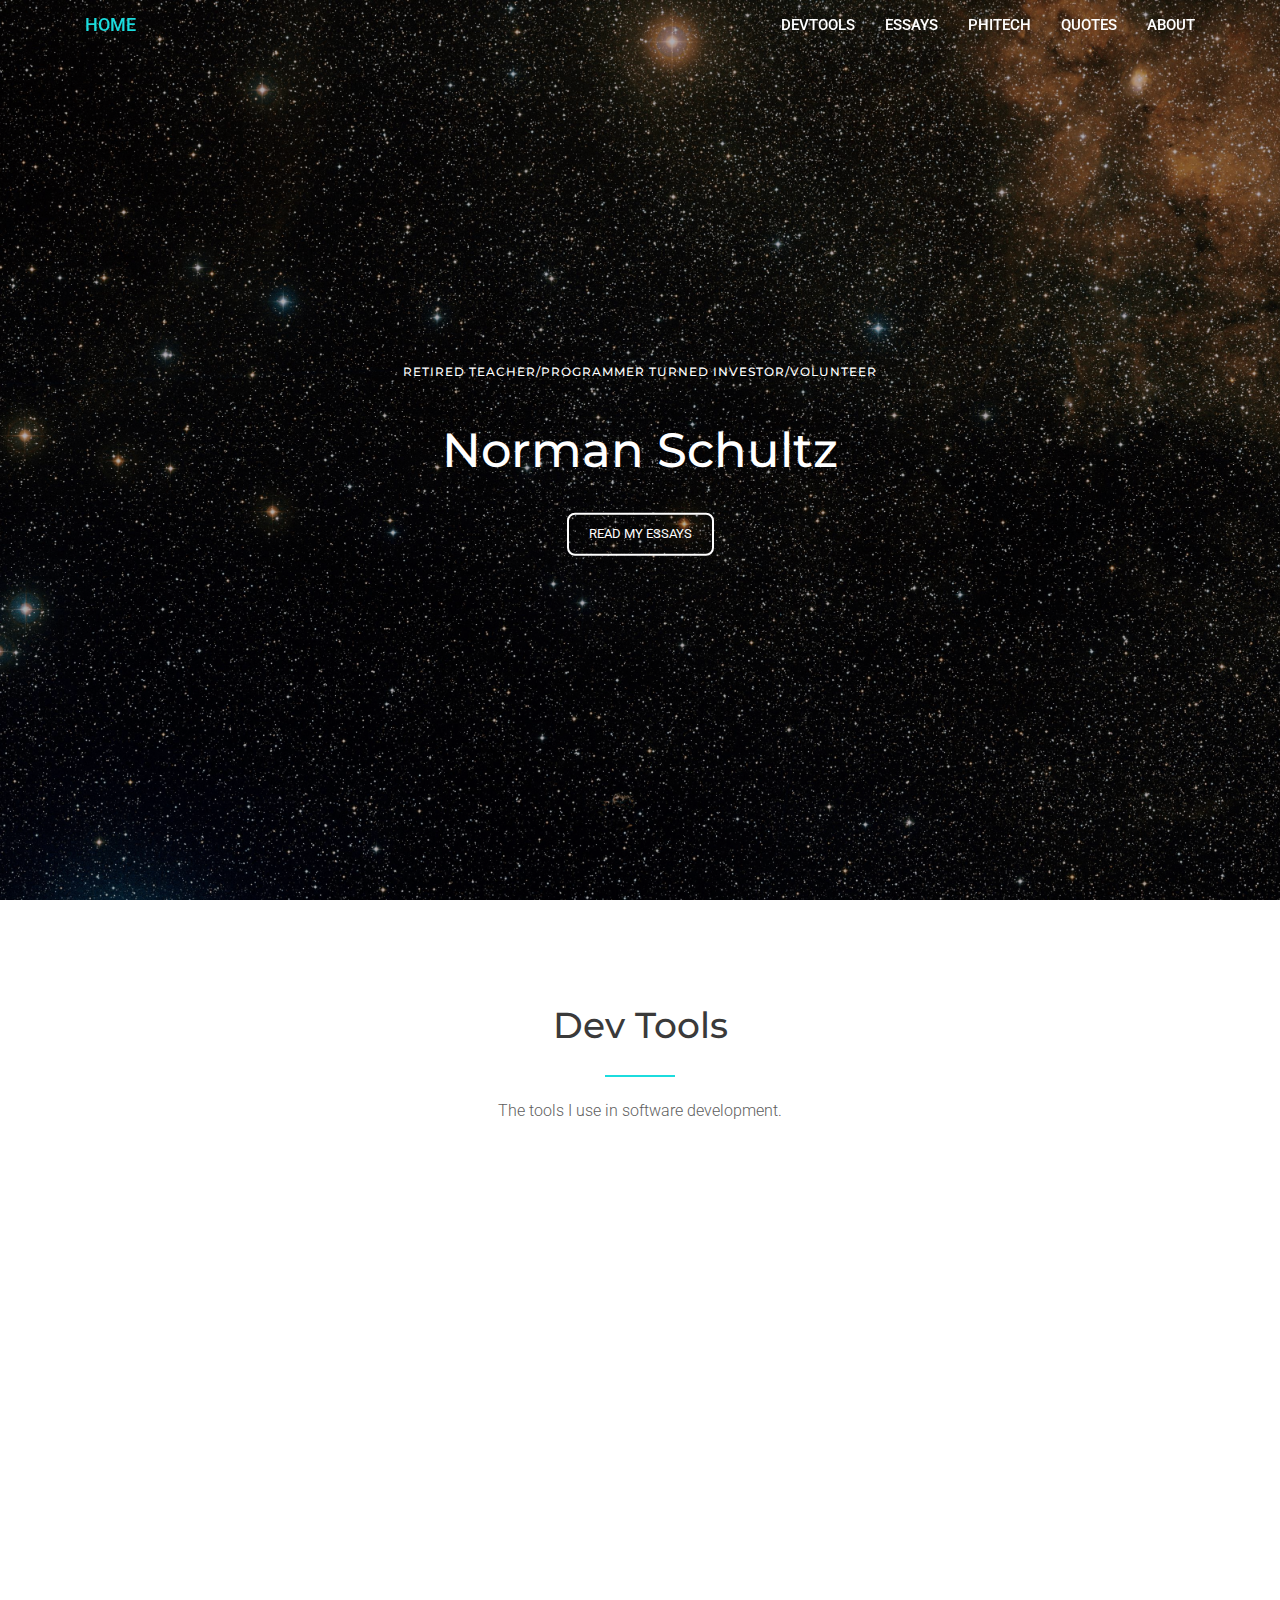
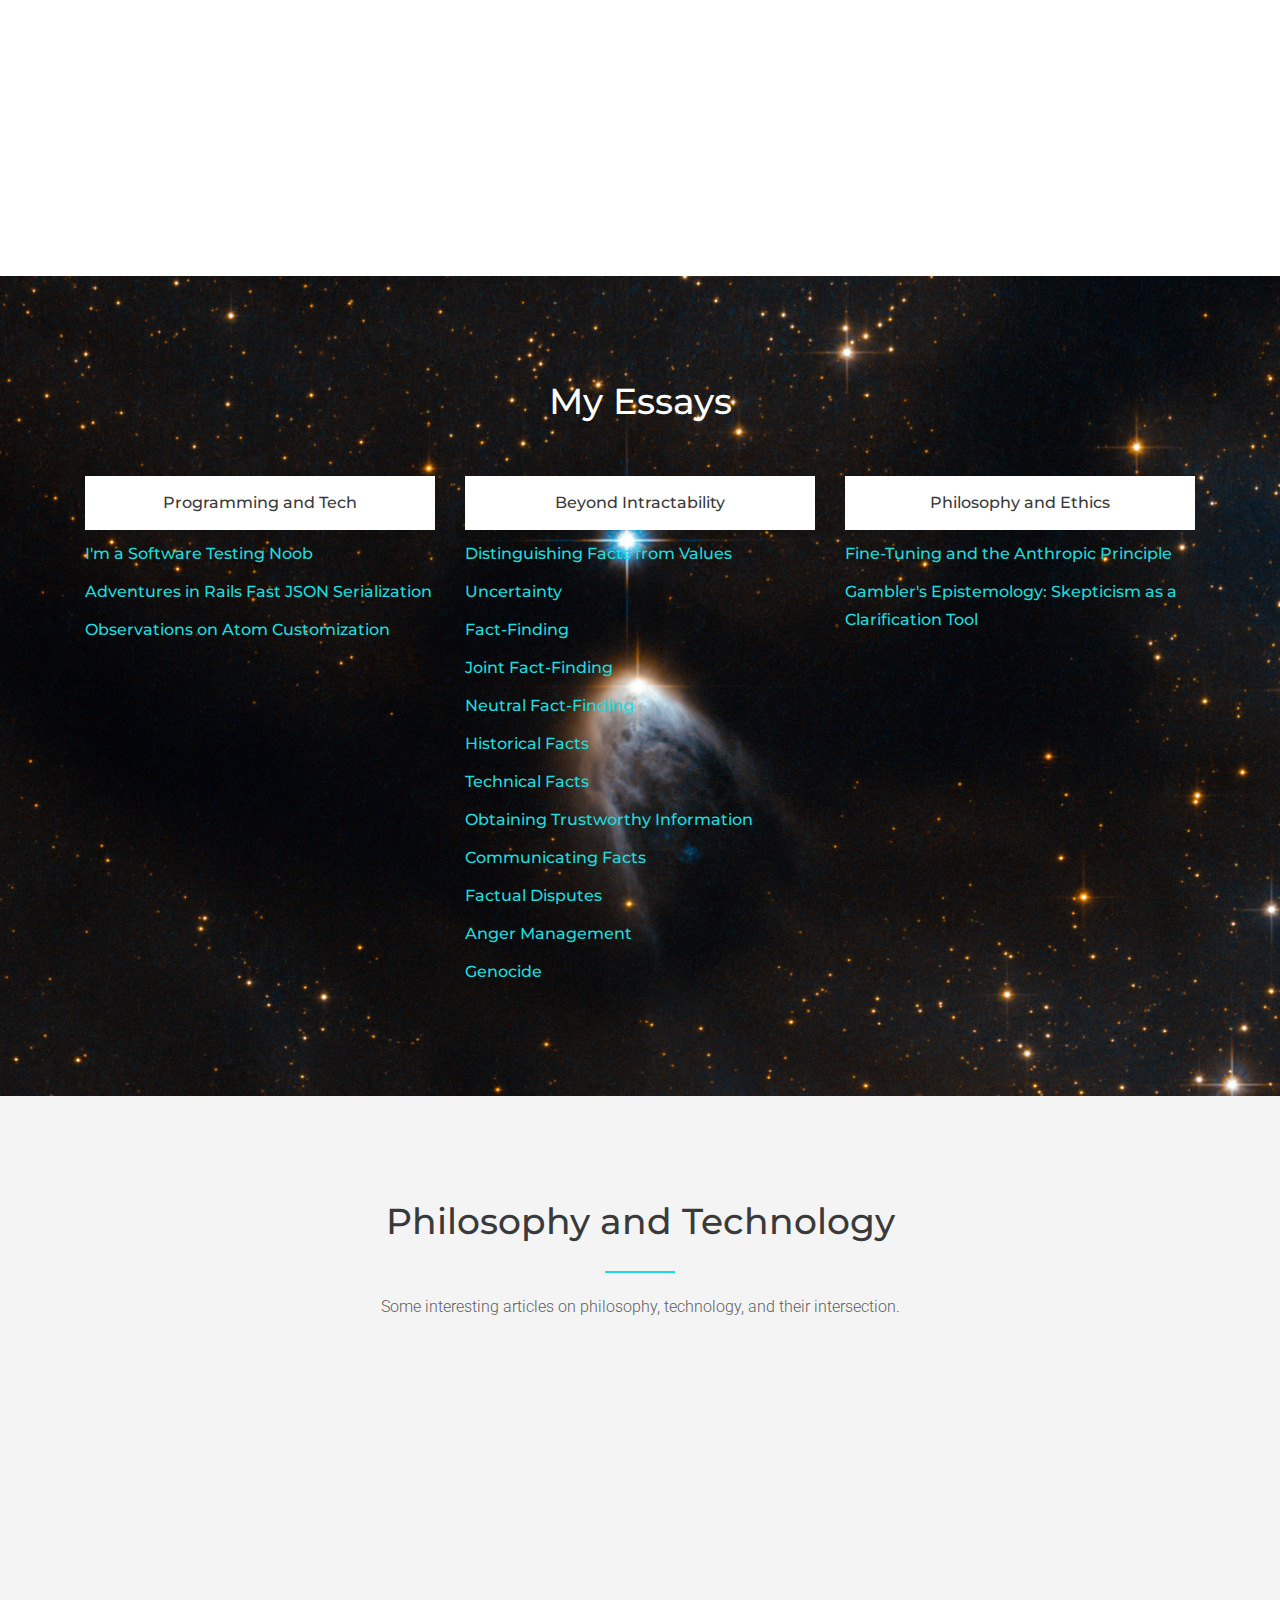
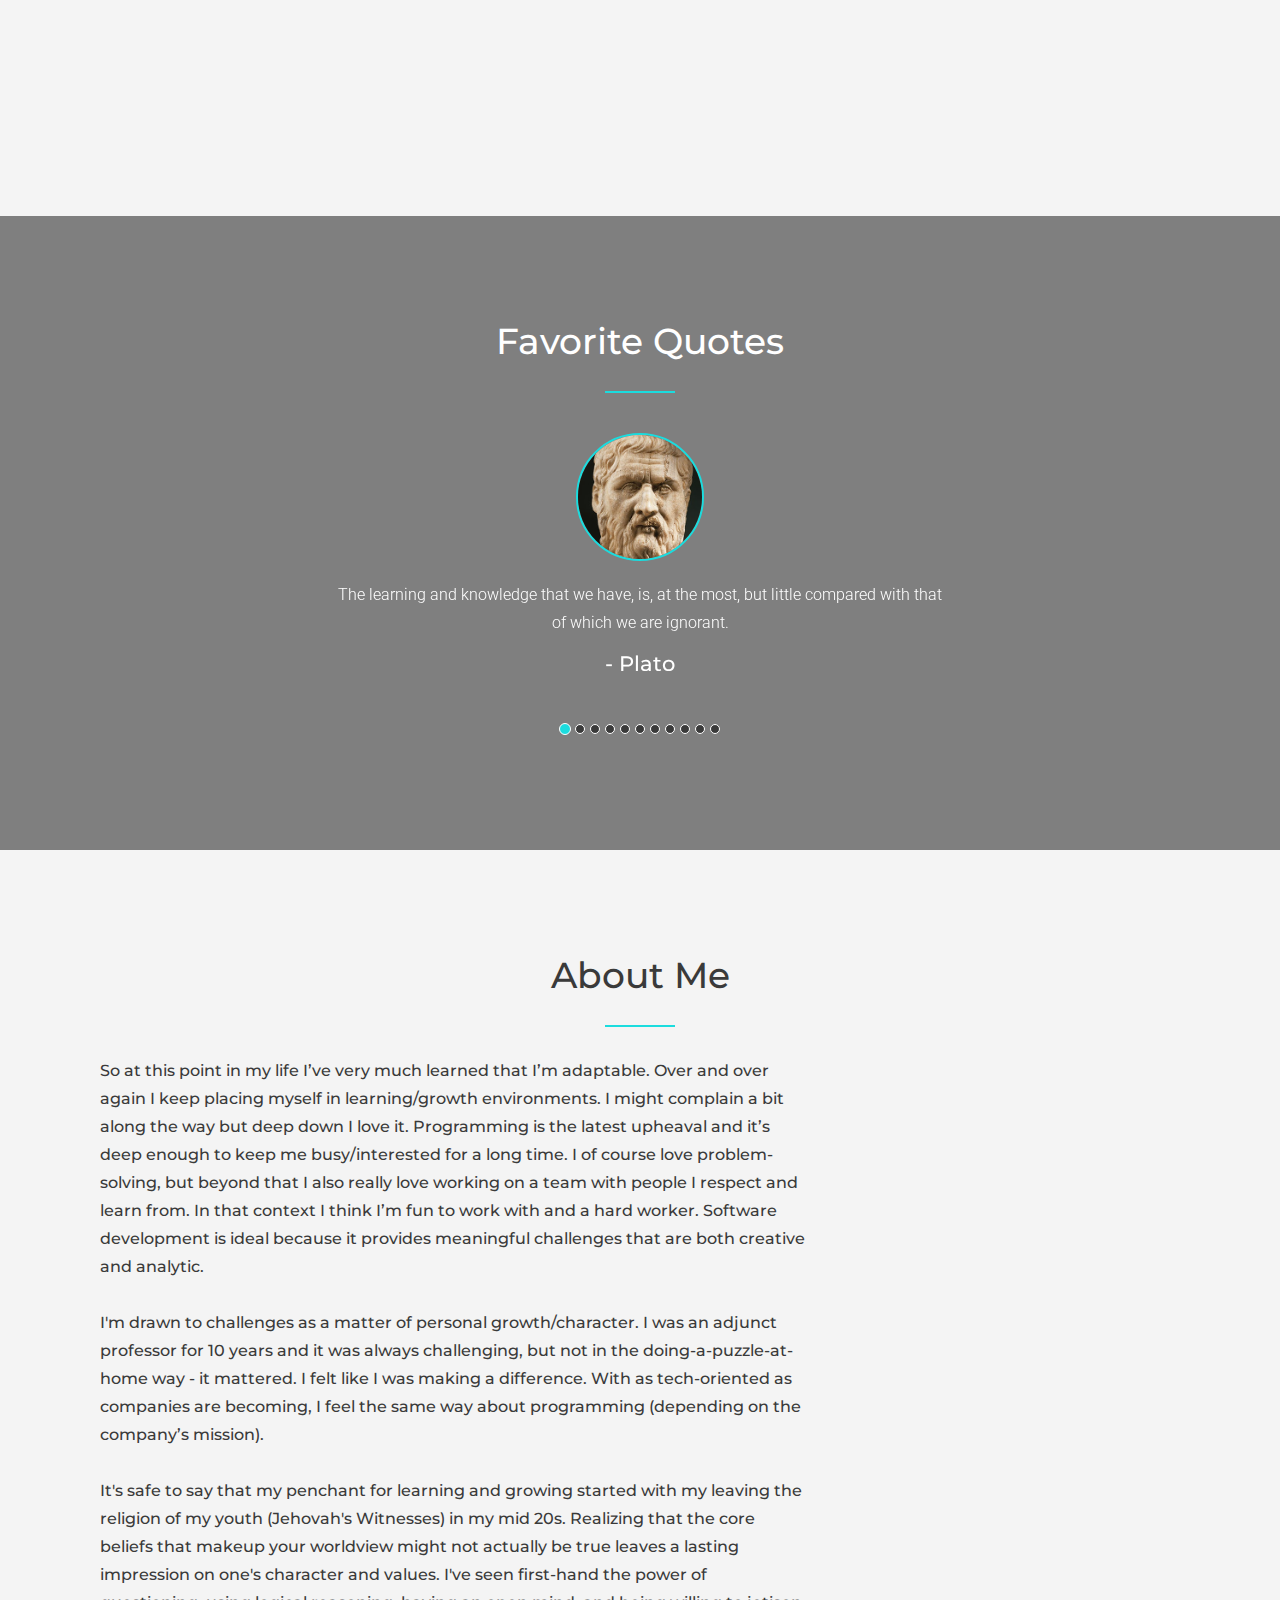
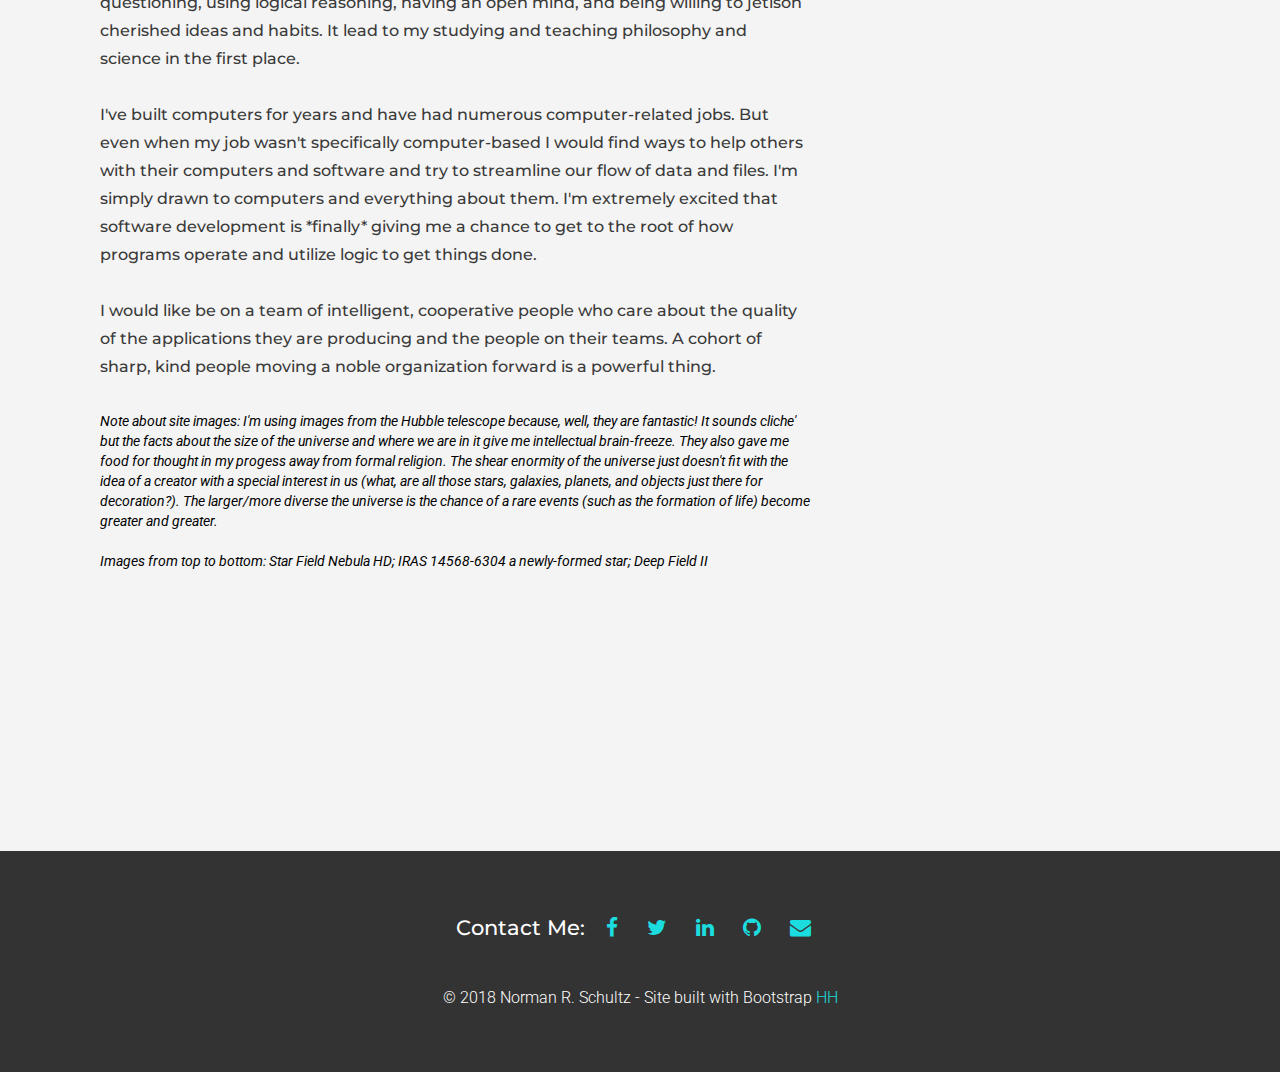
==== commit 9bb7d8b3: "Update index.html" ====
--- a/index.html
+++ b/index.html
@@ -61,7 +61,7 @@
       <div class="jumbotron">
         <div class="container">
           <div class="content">
-            <h5>Back end software developer</h5>
+            <h5>Retired Teacher/Programmer turned Investor/Volunteer</h5>
             <h1>Norman Schultz</h1>
             <a href="#work" class="btn btn-outline">Read My Essays</a>
           </div>
@@ -210,7 +210,7 @@
               <img src="images/algorithm2.jpg" alt="Earth Science" />
               <h6>Algorithms</h6>
               <p><a href="https://www.vox.com/technology/2018/10/1/17882340/how-algorithms-control-your-life-hannah-fry" target="_blank">How algorithms are controlling your life</a><i> Sean Illing, Vox</i><br>
-                <a href="https://www.philosophytalk.org/blog/ethics-algorithms" target="_blank">The Ethics of Algorithms</a><i> Kenneth Taylor, Stanford University</i>
+                <a href="https://www.philosophytalk.org/blog/ethics-algorithms" target="_blank">The Ethics of Algorithms</a><i> Kenneth Taylor, Stanford University</i><br>
                 <a href="https://hbr.org/2020/10/algorithms-are-making-economic-inequality-worse" target="_blank">Algorithms Are Making Economic Inequality Worse</a><i> Mike Walsh, Harvard Business Review</i>
               </p>
             </div>
@@ -220,7 +220,8 @@
               <img src="images/intproperty.jpg" alt="Ethics" />
               <h6>Intellectual Property</h6>
               <p><a href="https://plato.stanford.edu/entries/intellectual-property/" target="_blank">Intellectual Property</a><i> Standford Encyclopedia of Philosophy</i><br>
-                <a href="https://www.gnu.org/philosophy/not-ipr.en.html" target="_blank">Did You Say “Intellectual Property”? It's a Seductive Mirage</a><i> Richard M. Stallman, GNU.org</i>
+                <a href="https://www.gnu.org/philosophy/not-ipr.en.html" target="_blank">Did You Say “Intellectual Property”? It's a Seductive Mirage</a><i> Richard M. Stallman, GNU.org</i><br>
+                <a href="https://documents.uow.edu.au/~bmartin/pubs/95psa.html" target="_blank">Against Intellectual Property</a><i> Brian Martin, University of Wollongong Australia</i>
               </p>
             </div>
           </div>
@@ -229,7 +230,8 @@
               <img src="images/other.jpg" alt="Philosophy of Religion" />
               <h6>Misc Philosophy and Tech</h6>
               <p><a href="https://www.vox.com/the-highlight/2019/10/1/20887003/tech-technology-evolution-natural-inevitable-ethics" target="_blank">The biggest lie tech people tell themselves — and the rest of us</a><i> Rose Eveleth, Vox</i><br>
-                <a href="https://www.theatlantic.com/technology/archive/2017/03/aristotle-computer/518697/" target="_blank">How Aristotle Created the Computer</a><i> Chris Dixon, The Atlantic</i>
+                <a href="https://www.theatlantic.com/technology/archive/2017/03/aristotle-computer/518697/" target="_blank">How Aristotle Created the Computer</a><i> Chris Dixon, The Atlantic</i><br>
+                <a href="https://citeseerx.ist.psu.edu/viewdoc/download?doi=10.1.1.67.6826&rep=rep1&type=pdf#:~:text=Aristotle%20starts%20his%20enquiries%20with,world%20from%20which%20logic%20originates." target="_blank">An Aristotelian Understanding of Object-Oriented Programming (PDF)</a><i> Rayside & Campbell, University of Waterloo</i>
               </p>
             </div>
           </div>
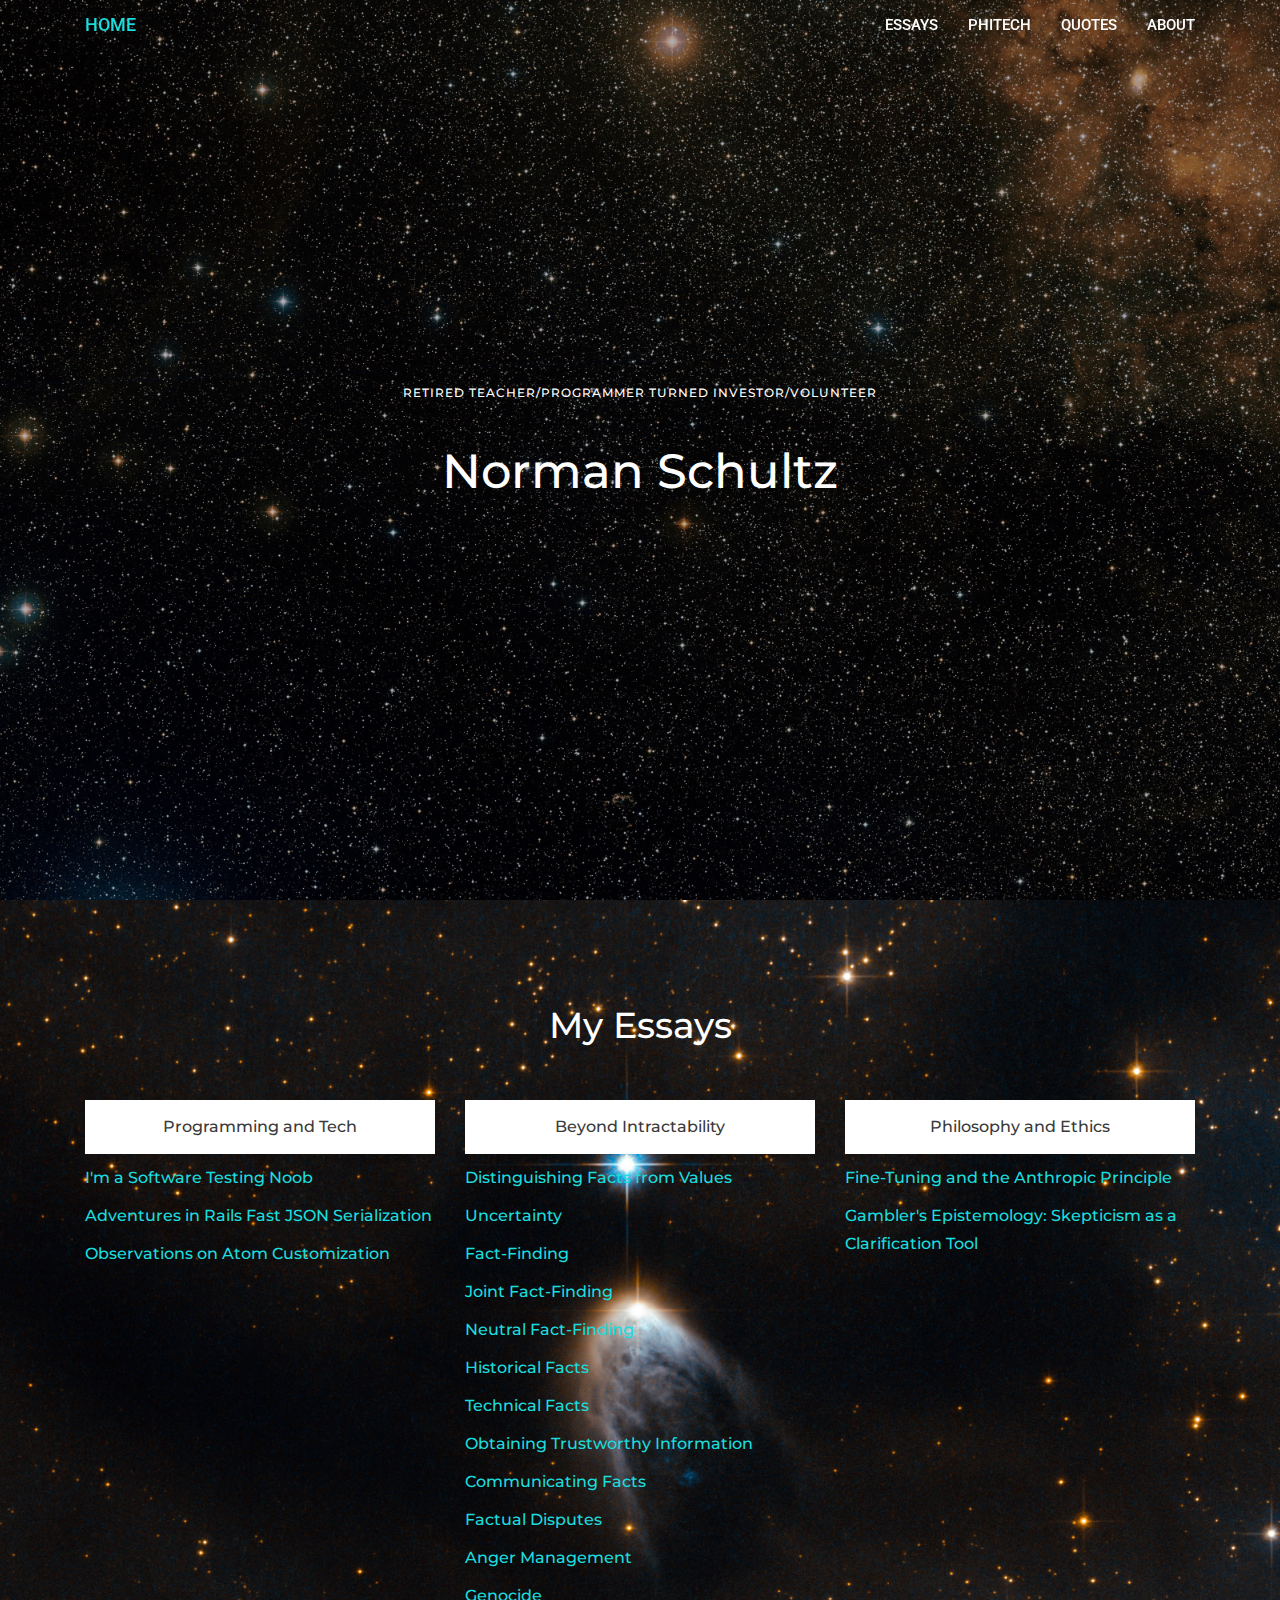
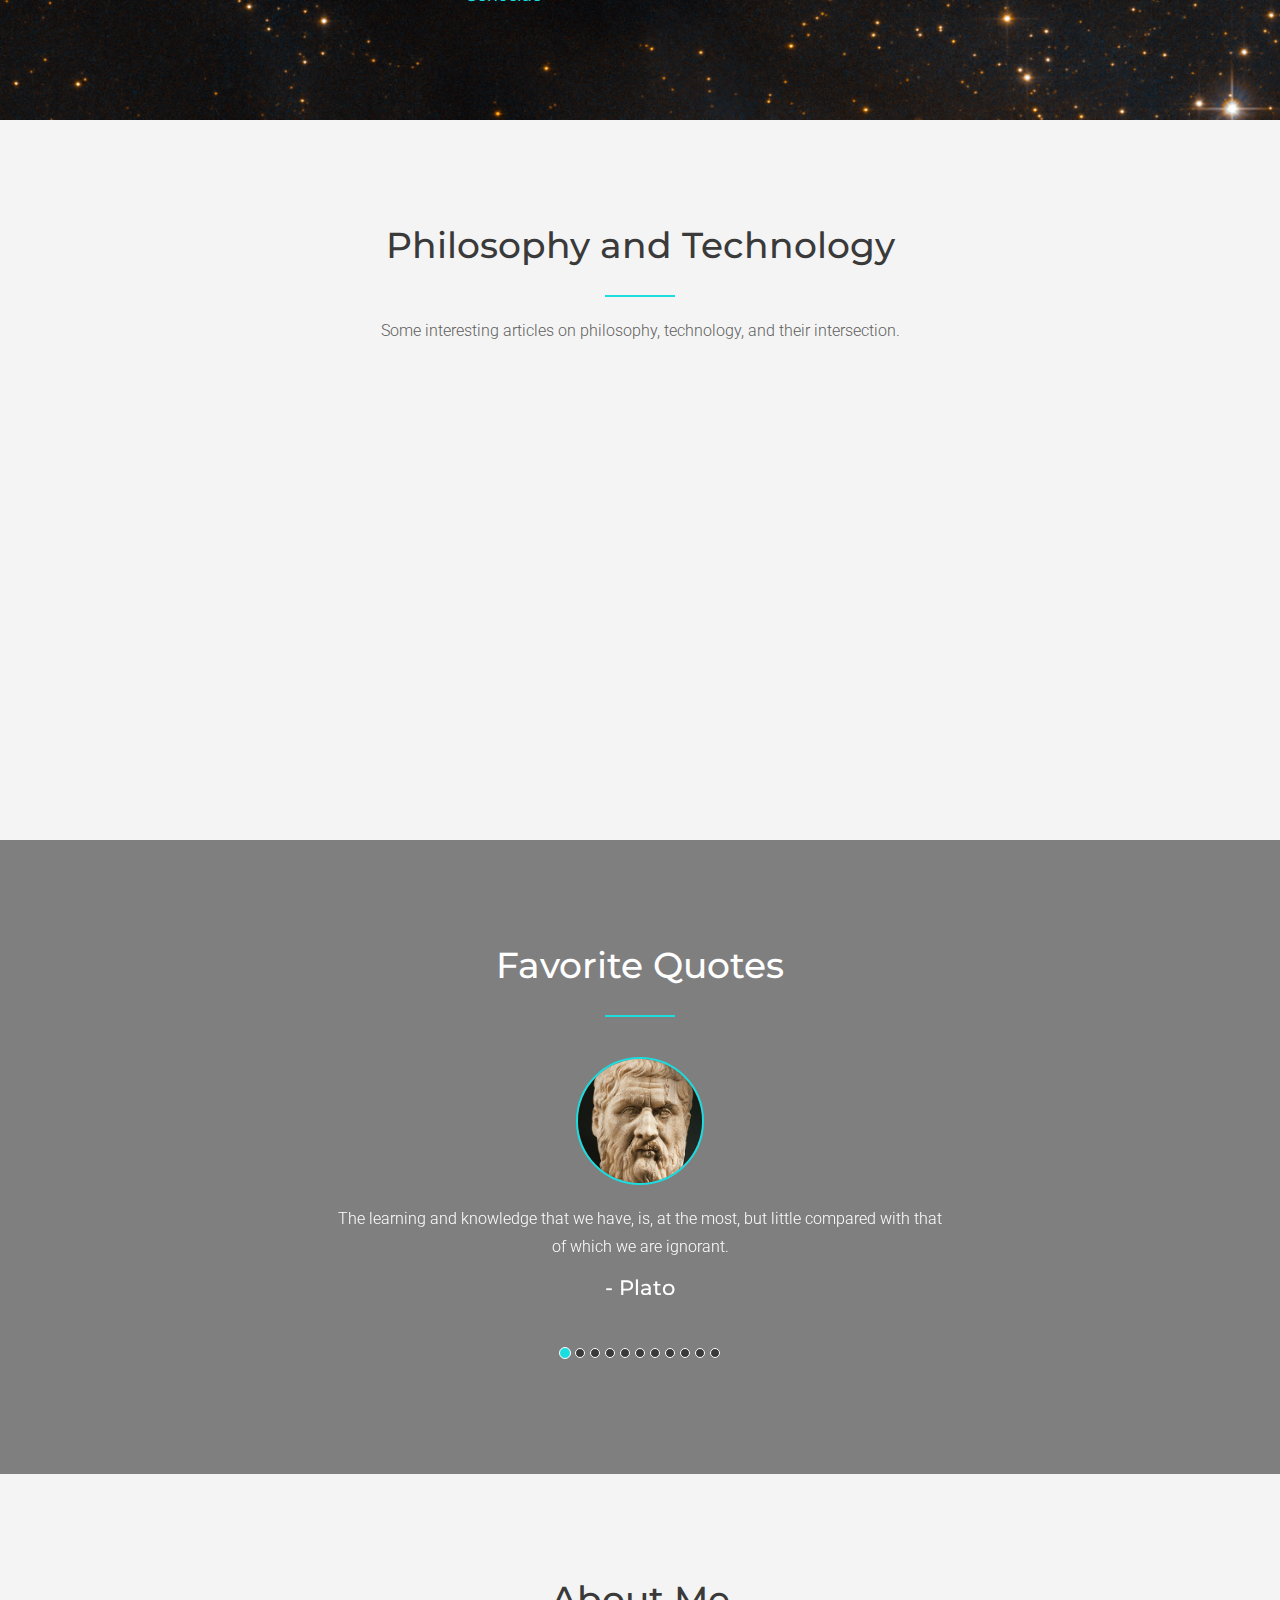
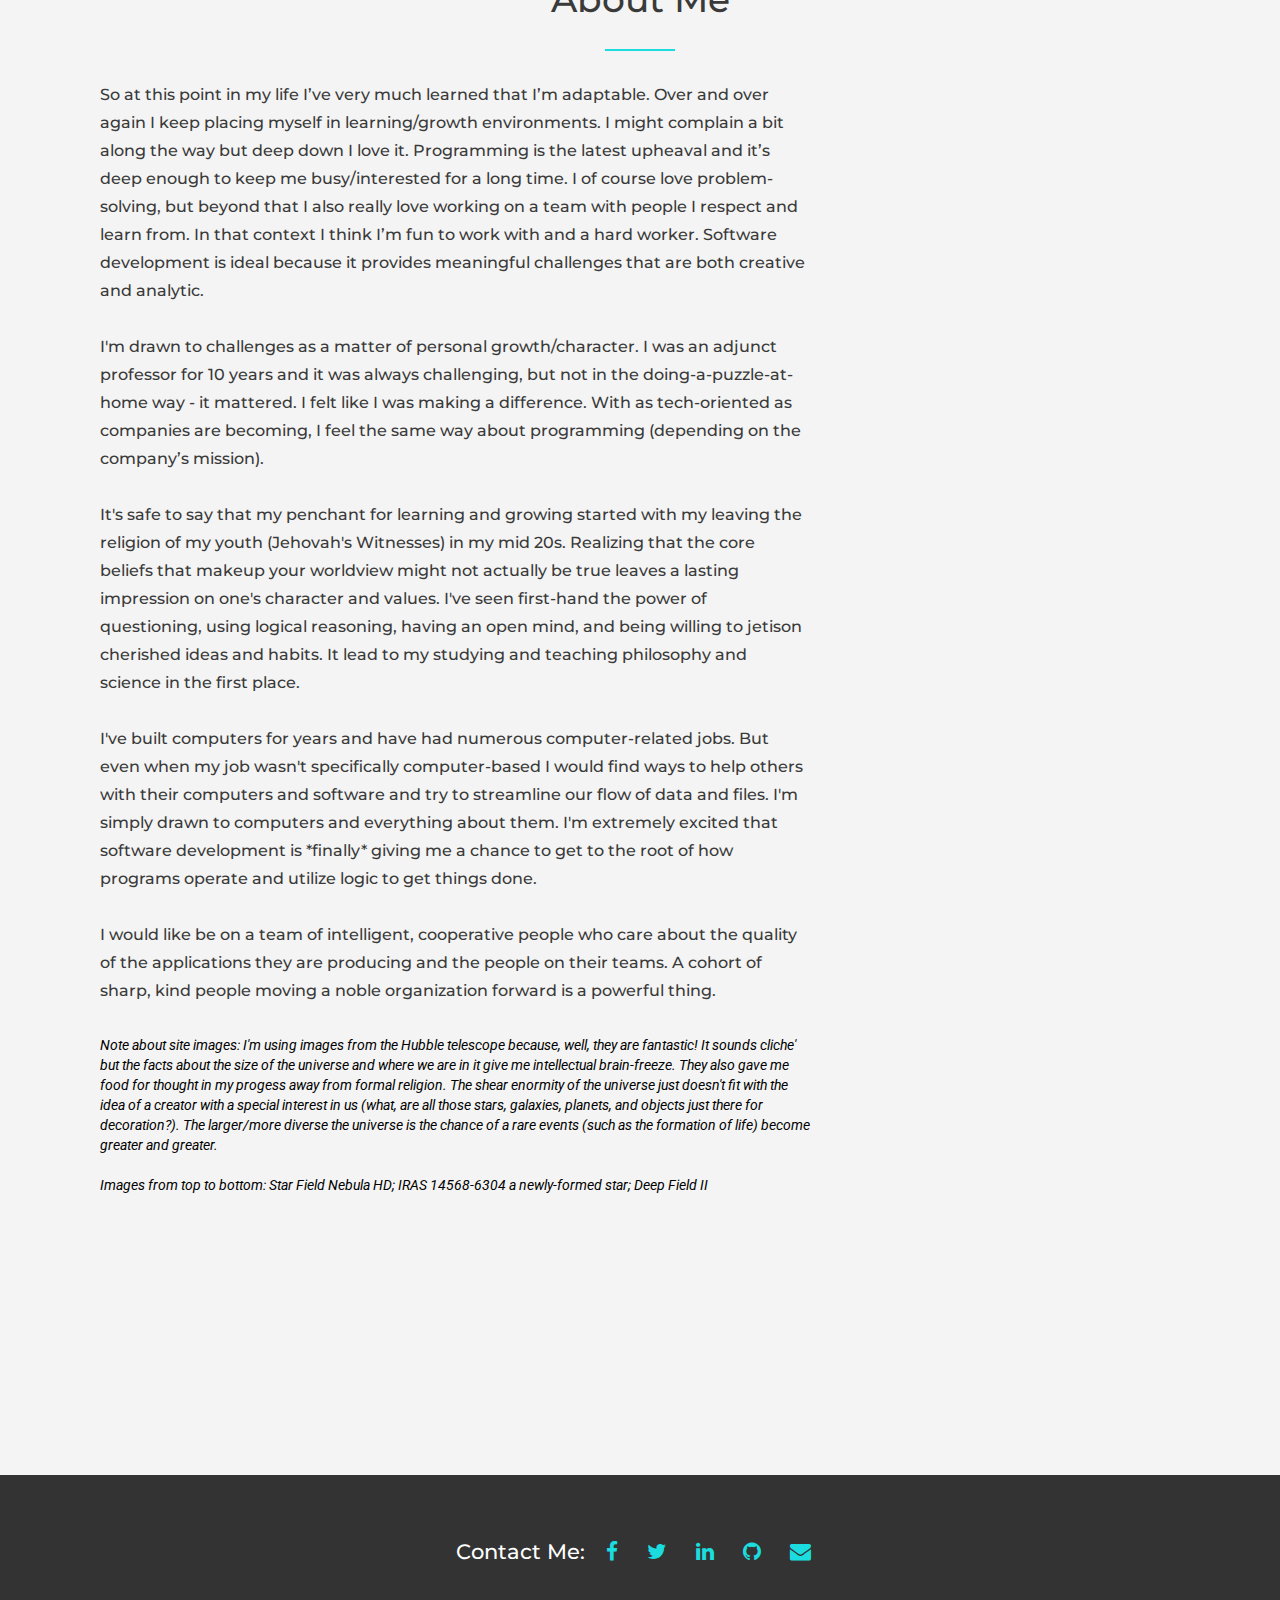
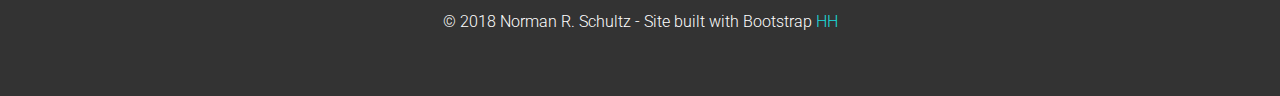
==== commit faf4d7f5: "Eliminates dev tools" ====
--- a/index.html
+++ b/index.html
@@ -45,7 +45,6 @@
         <!-- Collect the nav links, forms, and other content for toggling -->
         <div class="collapse navbar-collapse" id="bs-example-navbar-collapse-1">
           <ul class="nav navbar-nav navbar-right">
-            <li><a href="#dev">DevTools</a></li>
             <li><a href="#work">Essays</a></li>
             <li><a href="#PhiTech">PhiTech</a></li>
             <li><a href="#quotes">Quotes</a></li>
@@ -63,78 +62,6 @@
           <div class="content">
             <h5>Retired Teacher/Programmer turned Investor/Volunteer</h5>
             <h1>Norman Schultz</h1>
-            <a href="#work" class="btn btn-outline">Read My Essays</a>
-          </div>
-        </div>
-      </div>
-    </section>
-    <span class="anchor" id="dev"></span>
-    <section class="services">
-      <div class="container padding-2x">
-        <div class="row text-wrap">
-          <div class="col-sm-12">
-            <h3 class="text-center">Dev Tools</h3>
-            <hr>
-            <p class="text-center">The tools I use in software development.
-            </p>
-          </div>
-        </div>
-        <div class="row service-boxes">
-          <div class="col-sm-12 col-md-6 col-lg-3">
-            <div class="box wow fadeInUp" data-wow-duration="400ms" data-wow-offset="10">
-              <img class="imgicon" src="images/minitest.png" alt="Minitest"/>
-              <h6><a href="https://github.com/seattlerb/minitest" target="_blank">Minitest</a></h6>
-              <p>The underrated underdog of ruby testing frameworks. Minitest is surprisingly flexible and powerful.</p>
-            </div>
-          </div>
-          <div class="col-sm-12 col-md-6 col-lg-3">
-            <div class="box wow fadeInUp" data-wow-duration="800ms" data-wow-offset="10">
-              <img class="imgicon" src="images/ruby.png" alt="Ruby"/>
-              <h6><a href="https://www.ruby-lang.org/en/" target="_blank">Ruby</a></h6>
-              <p>My first programming language (well, after BASIC but that was a very long time ago...)</p>
-            </div>
-          </div>
-          <div class="col-sm-12 col-md-6 col-lg-3">
-            <div class="box wow fadeInUp" data-wow-duration="1.2s" data-wow-offset="10">
-              <img class="imgicon" src="images/rails.png" alt="Rails"/>
-              <h6><a href="https://rubyonrails.org/" target="_blank">Rails</a></h6>
-              <p>The web development framework much-loved by startups for medium-scale web apps.</p>
-            </div>
-          </div>
-          <div class="col-sm-12 col-md-6 col-lg-3">
-            <div class="box wow fadeInUp" data-wow-duration="1.6s" data-wow-offset="10">
-              <img class="imgicon" src="images/javascript.png" alt="JavaScript"/>
-              <h6><a href="https://www.javascript.com/" target="_blank">JavaScript</a></h6>
-              <p>The easily-published, ubiquitous Swiss Army knife of programming languages.</p>
-            </div>
-          </div>
-          <div class="col-sm-12 col-md-6 col-lg-3">
-            <div class="box wow fadeInUp" data-wow-duration="1.6s" data-wow-offset="10">
-              <img class="imgicon" src="images/github.png" alt="GitHub"/>
-              <h6><a href="https://github.com/" target="_blank">GitHub</a></h6>
-              <p>The place to collaborate and deploy programming projects. Sharing is caring.</p>
-            </div>
-          </div>
-          <div class="col-sm-12 col-md-6 col-lg-3">
-            <div class="box wow fadeInUp" data-wow-duration="1.6s" data-wow-offset="10">
-              <img class="imgicon" src="images/stackoverflow.png" alt="StackOverflow"/>
-              <h6><a href="https://stackoverflow.com/" target="_blank">Stack Overflow</a></h6>
-              <p>An insane amount of answers and tips on coding methodology.</p>
-            </div>
-          </div>
-          <div class="col-sm-12 col-md-6 col-lg-3">
-            <div class="box wow fadeInUp" data-wow-duration="1.6s" data-wow-offset="10">
-              <img class="imgicon" src="images/vscodebw.png" alt="VS Code"/>
-              <h6><a href="https://code.visualstudio.com/" target="_blank">VS Code</a></h6>
-              <p>My choice of source-code editors. Highly customizable and fast.</p>
-            </div>
-          </div>
-          <div class="col-sm-12 col-md-6 col-lg-3">
-            <div class="box wow fadeInUp" data-wow-duration="1.6s" data-wow-offset="10">
-              <img class="imgicon" src="images/slack.png" alt="Slack"/>
-              <h6><a href="https://slack.com/" target="_blank">Slack</a></h6>
-              <p>You don't email, text, or message programmers - you "slack" them.</p>
-            </div>
           </div>
         </div>
       </div>
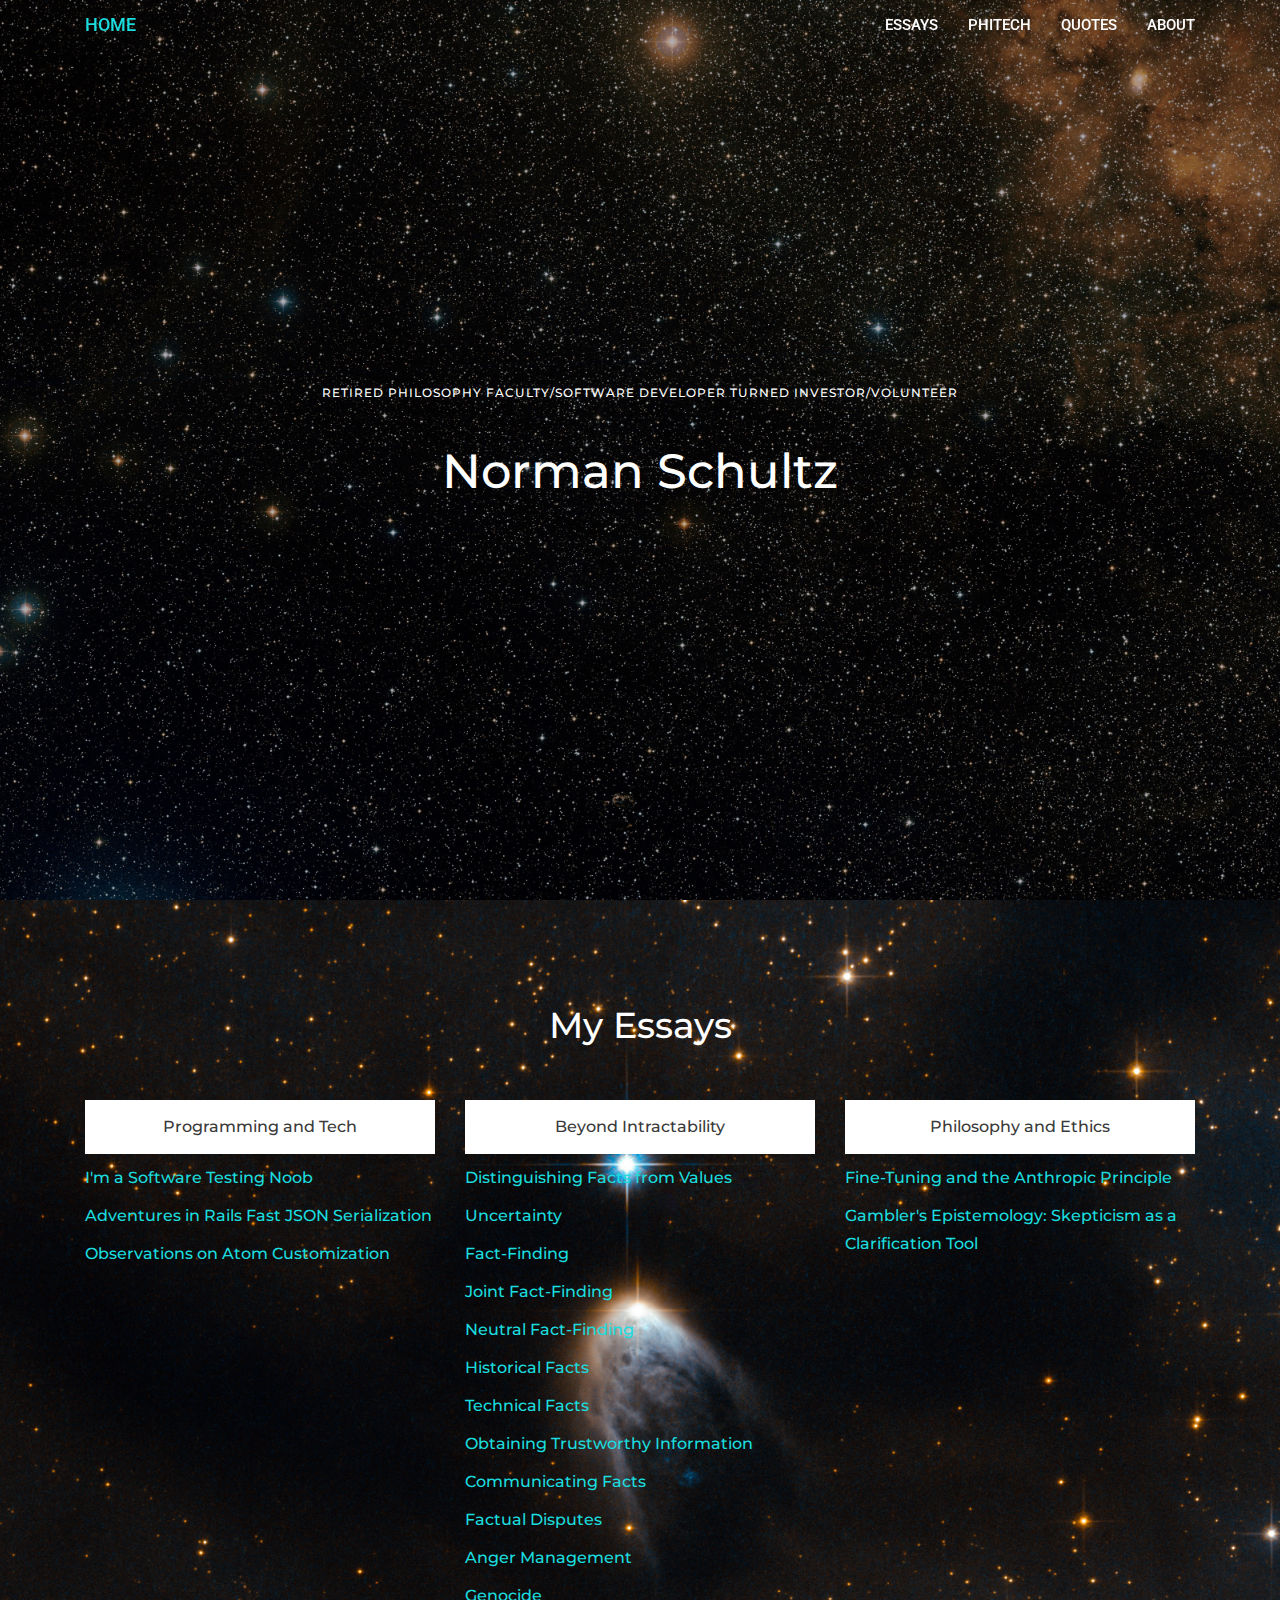
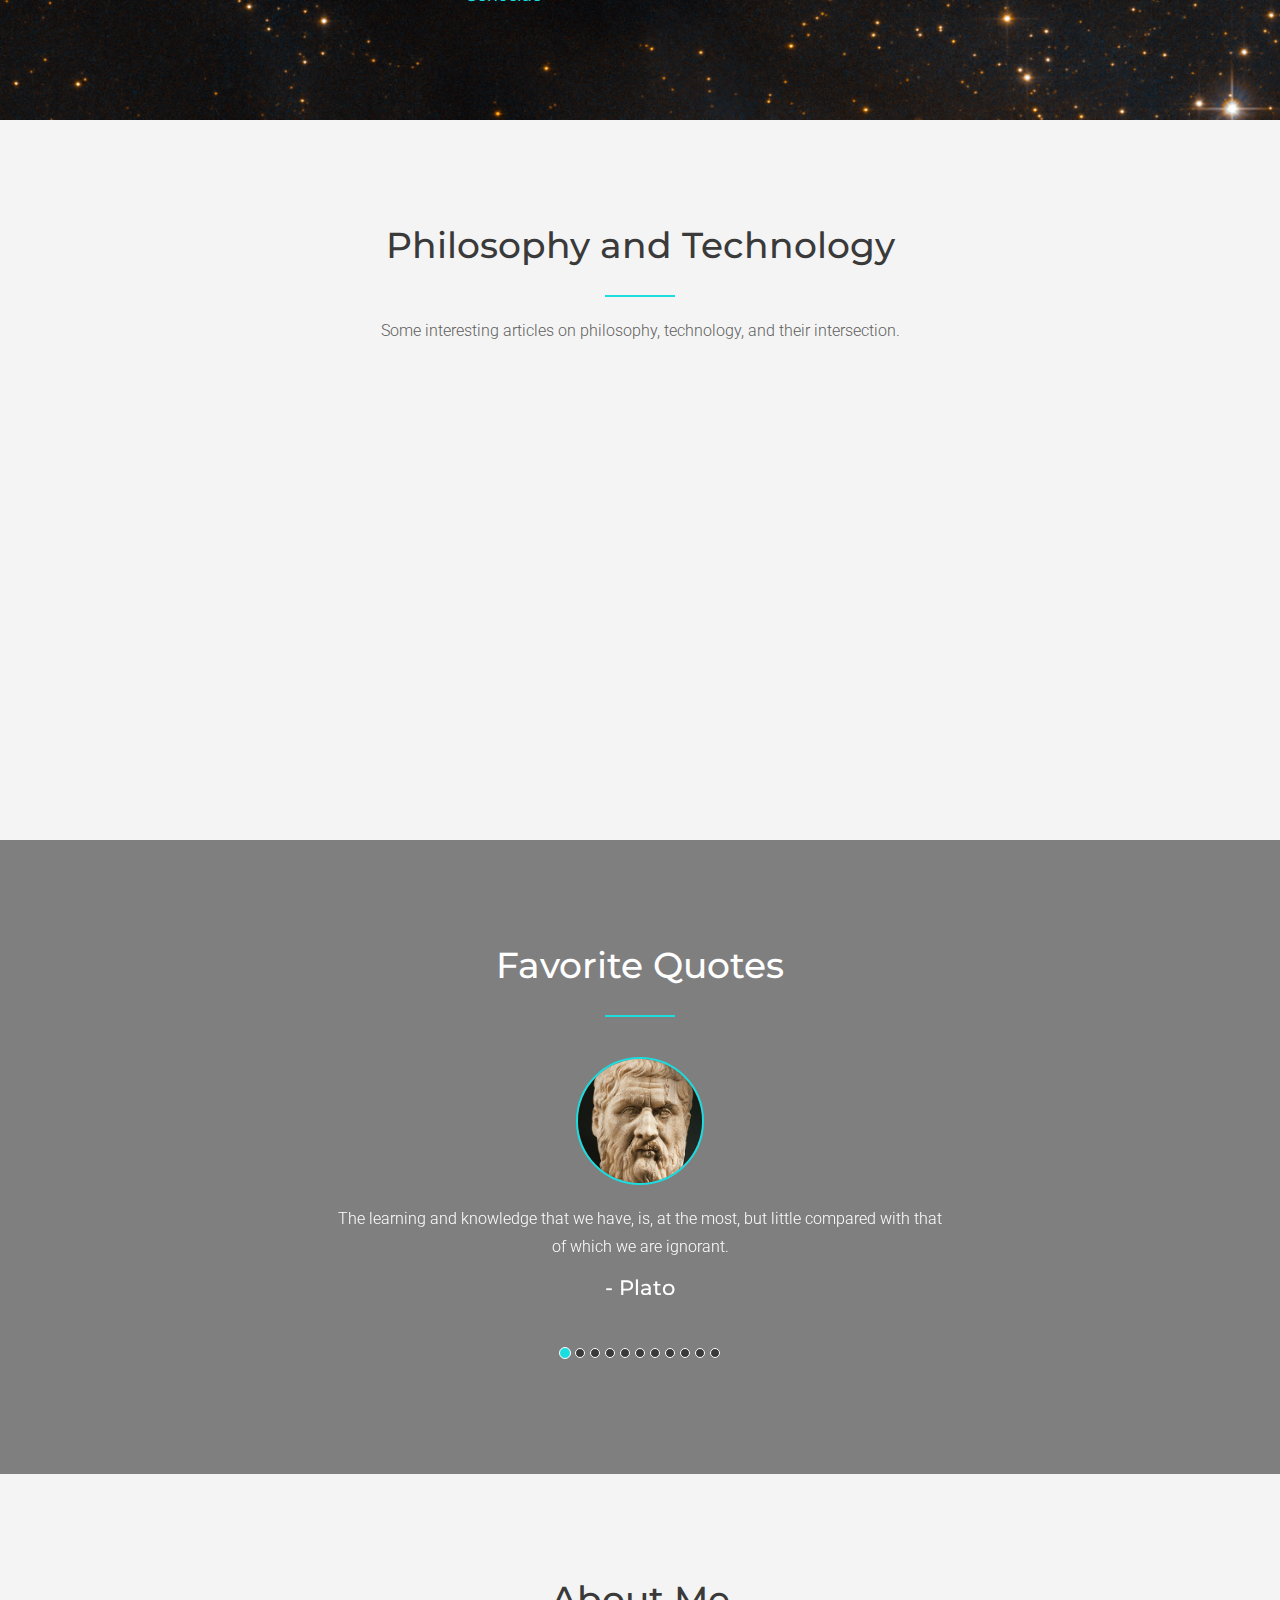
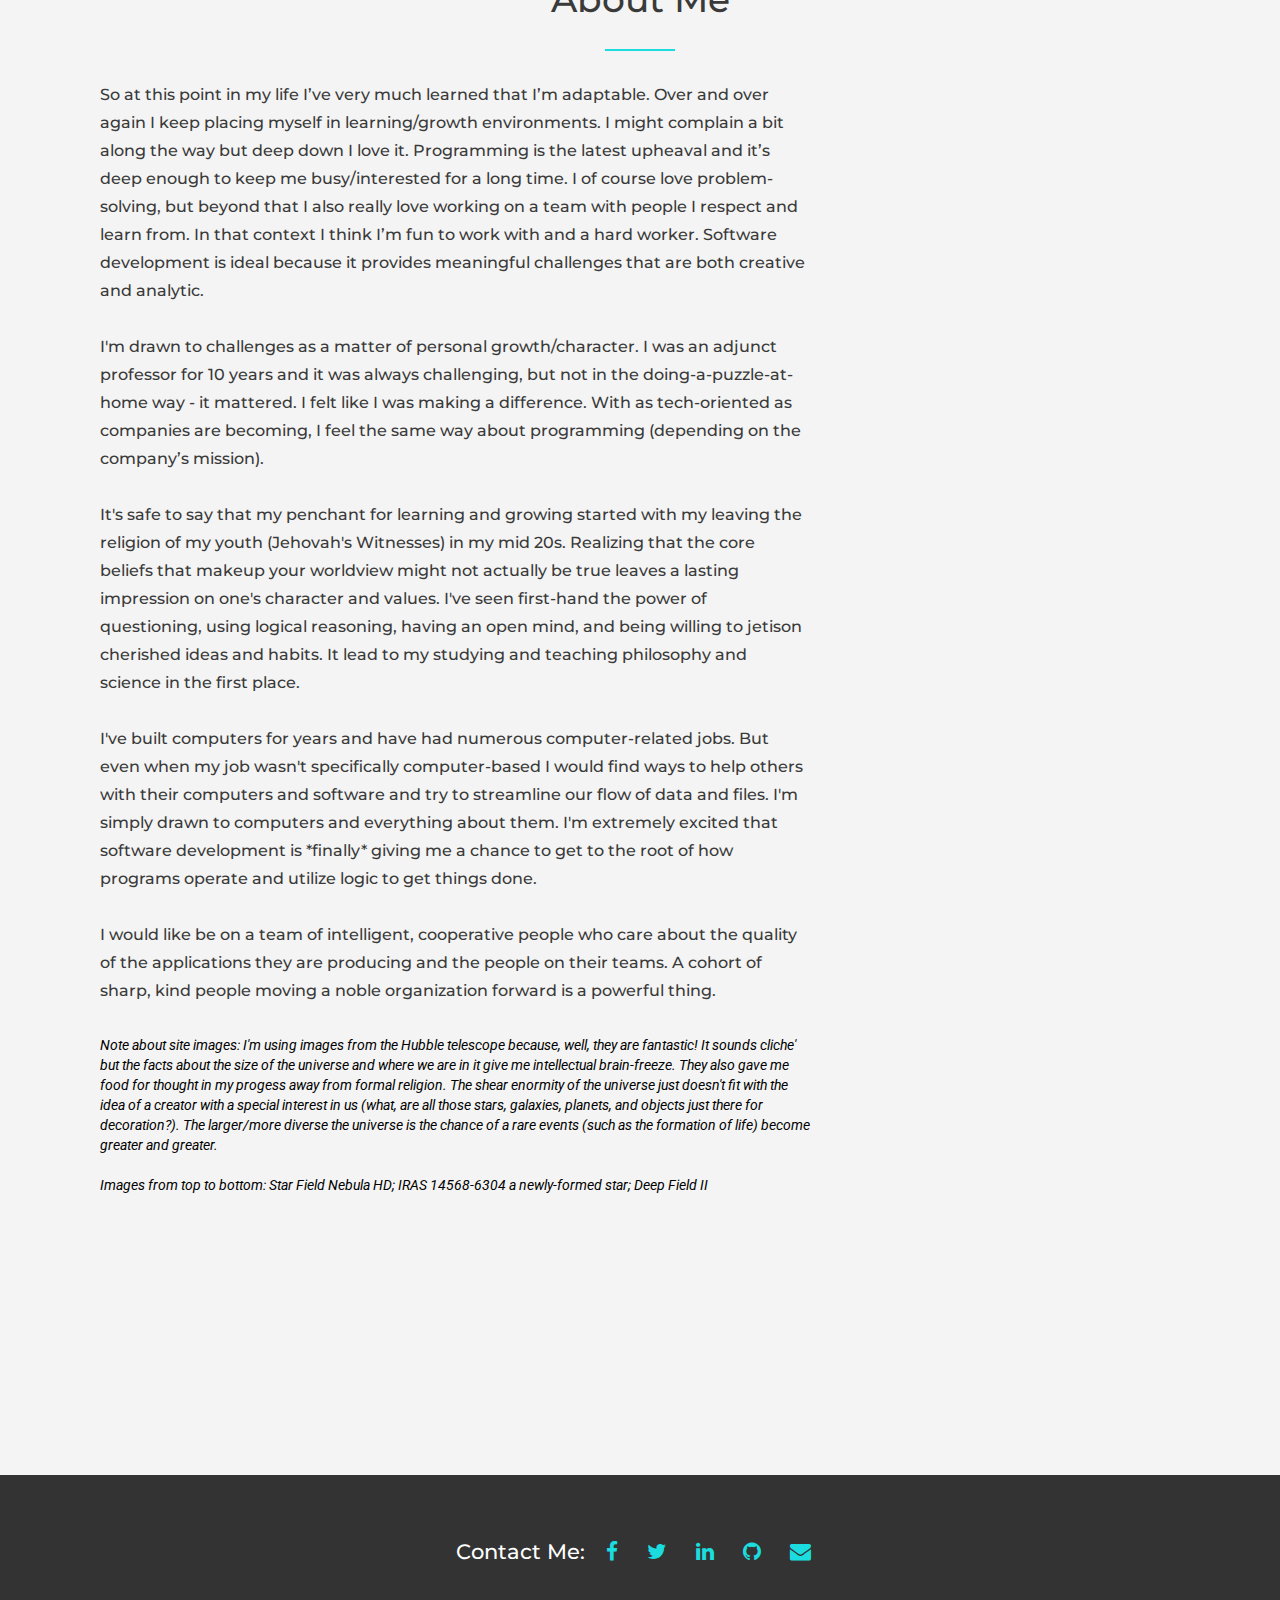
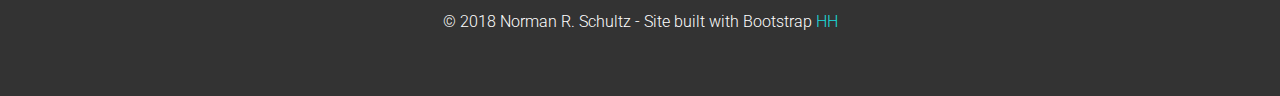
==== commit ccce2f4e: "Change title" ====
--- a/index.html
+++ b/index.html
@@ -60,7 +60,7 @@
       <div class="jumbotron">
         <div class="container">
           <div class="content">
-            <h5>Retired Teacher/Programmer turned Investor/Volunteer</h5>
+            <h5>Retired Philosophy Faculty/Software Developer turned Investor/Volunteer</h5>
             <h1>Norman Schultz</h1>
           </div>
         </div>
